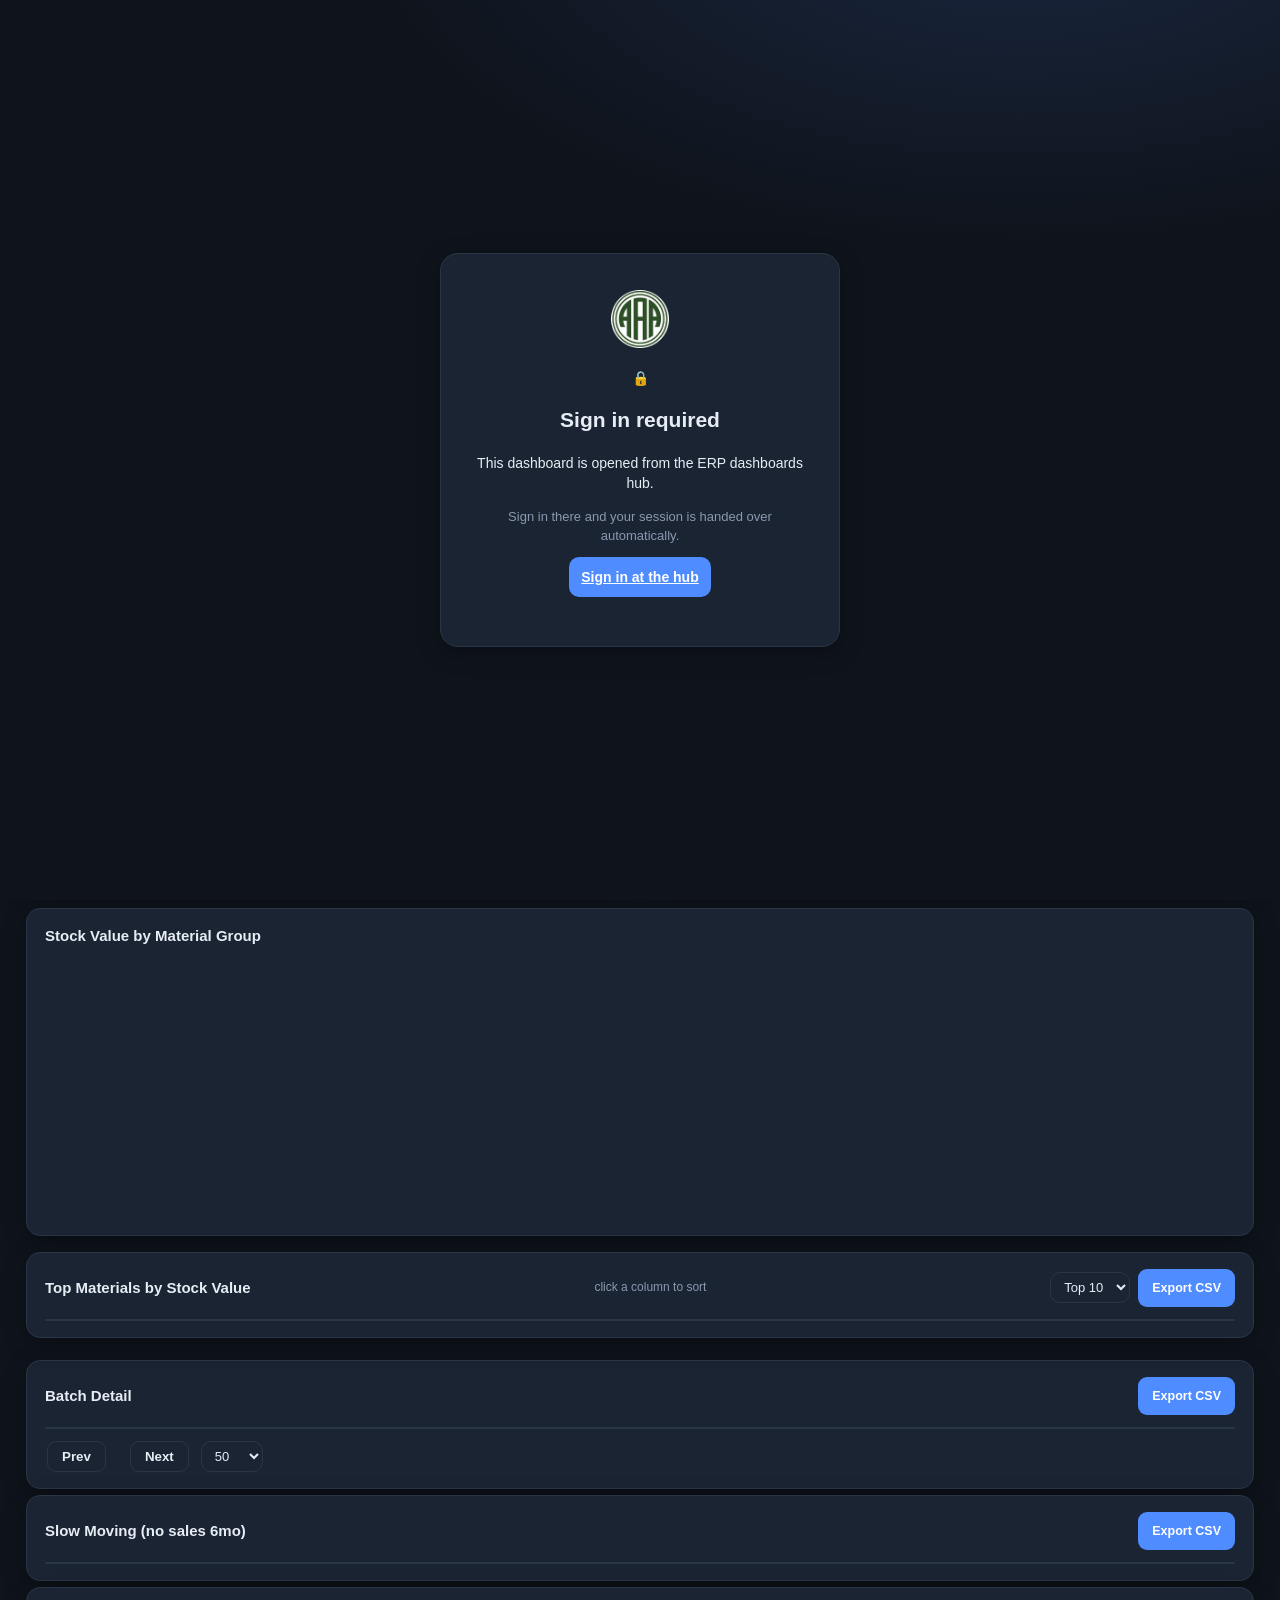
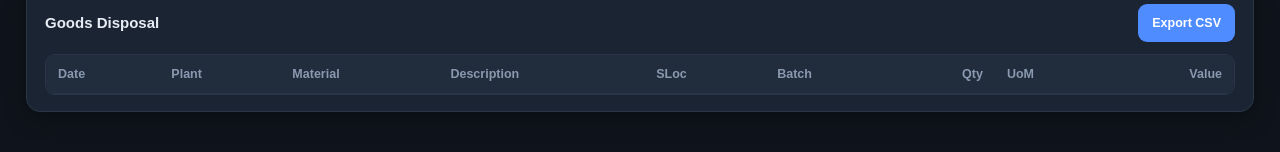
==== aging-aaa/index.html @ af81bba1 "Add Material Aging No-Vendor variant (aging-aaa) to hub; remove Top 15 Plants, move Material Group t" ====
<!DOCTYPE html>
<html lang="en">
<head>
  <meta charset="UTF-8" />
  <meta name="viewport" content="width=device-width, initial-scale=1.0" />
  <title>Material Aging Dashboard</title>
  <link rel="icon" type="image/x-icon" href="../aging/assets/favicon.ico" />
  <style>
:root{
  --bg:#0f141c;
  --bg-2:#161d29;
  --panel:#1b2433;
  --panel-2:#212c3d;
  --line:#2a3647;
  --text:#e7edf5;
  --muted:#8a99af;
  --accent:#4f8cff;
  --accent-2:#22c1a4;
  --warn:#f5a623;
  --danger:#ff5d6c;
  --good:#33c08a;
  --glow:#1a2740;
  --shadow:0 6px 22px rgba(0,0,0,.35);
  --radius:14px;
  font-synthesis:none;
}
:root[data-theme="light"]{
  --bg:#f4f6fb;
  --bg-2:#e9edf5;
  --panel:#ffffff;
  --panel-2:#eef2f8;
  --line:#d5dde9;
  --text:#1b2432;
  --muted:#5a6b83;
  --accent:#2f6fe4;
  --accent-2:#0e9f86;
  --warn:#d88a10;
  --danger:#e5484d;
  --good:#1d9d63;
  --glow:#cfe0f5;
  --shadow:0 6px 22px rgba(30,50,90,.12);
}
*{box-sizing:border-box}
html,body{margin:0;padding:0}
body{
  background:radial-gradient(1200px 600px at 80% -10%,var(--glow) 0,var(--bg) 55%) fixed,var(--bg);
  color:var(--text);
  font-family:"Segoe UI",Roboto,Helvetica,Arial,system-ui,sans-serif;
  font-size:14px;line-height:1.45;
  padding:0 0 40px;
}
a{color:var(--accent)}
code{background:var(--panel-2);padding:1px 6px;border-radius:6px;font-size:12px;color:#bcd}

/* Top bar */
.topbar{display:flex;align-items:center;justify-content:space-between;gap:16px;
  padding:18px 26px;border-bottom:1px solid var(--line);
  background:linear-gradient(180deg,color-mix(in srgb,var(--panel) 65%,transparent),color-mix(in srgb,var(--bg) 20%,transparent))}
.brand{display:flex;align-items:center;gap:14px}
.brand-mark{width:46px;height:46px;border-radius:12px;object-fit:contain;display:block;background:transparent}
.brand-text h1{margin:0;font-size:20px;font-weight:700;letter-spacing:.2px}
.brand-text p{margin:2px 0 0;color:var(--muted);font-size:12.5px}
.brand-text p#meta-time{margin:1px 0 0;font-size:11.5px;font-variant-numeric:tabular-nums}
.meta{display:flex;gap:8px;flex-wrap:wrap;justify-content:flex-end}
.pill{background:var(--panel);border:1px solid var(--line);color:var(--muted);
  padding:5px 10px;border-radius:999px;font-size:11.5px;white-space:nowrap}
/* Account-menu theme row (same treatment as the hub). The row is an ACTION, so
   the icon and the label both name the theme you would switch TO. */
.user-dropdown-item.theme-item{display:flex;align-items:center;gap:10px}
.theme-item-label{font-size:13px}
#theme-toggle .icon-stack{position:relative;display:grid;width:18px;height:18px;flex:0 0 18px}
#theme-toggle .icon-stack .icon{position:absolute;inset:0;width:18px;height:18px;
  transition-property:opacity,scale,filter;transition-duration:.3s;transition-timing-function:ease-out}
:root:not([data-theme="light"]) #theme-toggle .icon-sun{opacity:1;scale:1;filter:blur(0)}
:root:not([data-theme="light"]) #theme-toggle .icon-moon{opacity:0;scale:.25;filter:blur(4px)}
:root[data-theme="light"] #theme-toggle .icon-sun{opacity:0;scale:.25;filter:blur(4px)}
:root[data-theme="light"] #theme-toggle .icon-moon{opacity:1;scale:1;filter:blur(0)}
/* One currentColor SVG set, one stroke weight (2px on a 24 grid). */
.icon{width:1.15em;height:1.15em;flex:0 0 auto;display:block;
  fill:none;stroke:currentColor;stroke-width:2;stroke-linecap:round;stroke-linejoin:round}
.hub-btn{text-decoration:none;display:inline-flex;align-items:center;gap:6px;
  min-height:40px;padding:5px 12px;cursor:pointer;
  transition-property:color,border-color;transition-duration:.15s;transition-timing-function:ease-out}
.hub-btn:hover{border-color:var(--accent);color:var(--text)}

/* Filters */
.filters{display:flex;flex-wrap:wrap;gap:14px;align-items:flex-end;
  padding:18px 26px;background:var(--bg-2);border-bottom:1px solid var(--line);position:sticky;top:0;z-index:20}
.filter-group{display:flex;flex-direction:column;gap:6px;min-width:150px}
.filter-group.grow{flex:1;min-width:220px}
.filter-group label{font-size:11.5px;text-transform:uppercase;letter-spacing:.6px;color:var(--muted)}
.select,.text{background:var(--panel);border:1px solid var(--line);color:var(--text);
  border-radius:10px;padding:9px 11px;font-size:13px;outline:none;min-width:140px;width:100%}
.text::placeholder{color:#5d6b80}
.select:focus,.text:focus{border-color:var(--accent);box-shadow:0 0 0 3px rgba(79,140,255,.15)}
.btn-reset{background:var(--panel);border:1px solid var(--line);color:var(--text);
  padding:9px 16px;border-radius:10px;cursor:pointer;font-weight:600;height:38px;transition:.15s}
.btn-reset:hover{border-color:var(--danger);color:var(--danger)}

/* Multi-select (region/plant) */
.ms{position:relative}
.ms-toggle{background:var(--panel);border:1px solid var(--line);border-radius:10px;
  padding:9px 11px;font-size:13px;cursor:pointer;display:flex;justify-content:space-between;align-items:center;gap:8px;min-width:140px}
.ms-toggle .cnt{color:var(--accent);font-weight:600}
.ms-toggle .chev{color:var(--muted);transition:.2s}
.ms.open .ms-toggle .chev{transform:rotate(180deg)}
.ms-menu{position:absolute;top:calc(100% + 6px);left:0;right:0;min-width:200px;max-height:300px;overflow:auto;
  background:var(--panel);border:1px solid var(--line);border-radius:12px;box-shadow:var(--shadow);
  padding:8px;display:none;z-index:40}
.ms.open .ms-menu{display:block}
.ms-search{width:100%;background:var(--panel-2);border:1px solid var(--line);color:var(--text);
  border-radius:8px;padding:7px 9px;margin-bottom:6px;font-size:12.5px;outline:none}
.ms-opt{display:flex;align-items:center;gap:9px;padding:7px 8px;border-radius:8px;cursor:pointer;font-size:13px}
.ms-opt:hover{background:var(--panel-2)}
.ms-opt input{accent-color:var(--accent);width:15px;height:15px}
.ms-actions{display:flex;gap:6px;padding-top:6px;border-top:1px solid var(--line);margin-top:4px}
.ms-actions button{flex:1;background:var(--panel-2);border:1px solid var(--line);color:var(--muted);
  border-radius:8px;padding:6px;cursor:pointer;font-size:12px}
.ms-actions button:hover{color:var(--text);border-color:var(--accent)}

/* KPIs */
.kpis{display:grid;grid-template-columns:repeat(5,1fr);gap:14px;padding:20px 26px 4px}
.kpi{background:linear-gradient(180deg,var(--panel),var(--panel-2));border:1px solid var(--line);
  border-radius:var(--radius);padding:16px 16px 14px;position:relative;overflow:hidden}
.kpi::before{content:"";position:absolute;left:0;top:0;bottom:0;width:4px;background:var(--accent)}
.kpi.k-expired::before{background:var(--danger)}
.kpi.k-near::before{background:var(--warn)}
.kpi.k-damaged::before{background:var(--accent)}
.kpi.k-active::before{background:var(--good)}
.kpi .label{color:var(--muted);font-size:11.5px;text-transform:uppercase;letter-spacing:.5px}
.kpi .value{font-size:23px;font-weight:750;margin-top:6px;line-height:1.1}
.kpi .sub{color:var(--muted);font-size:12px;margin-top:4px}
.kpi .sub b{color:var(--text);font-weight:600}

/* Grid & cards */
.grid{display:grid;grid-template-columns:repeat(3,1fr);gap:16px;padding:16px 26px}
.card{background:var(--panel);border:1px solid var(--line);border-radius:var(--radius);
  padding:16px 18px;box-shadow:var(--shadow);min-width:0}
.card.span-2{grid-column:span 2}
.card.span-3{grid-column:span 3}
.card-head{display:flex;align-items:center;justify-content:space-between;gap:10px;margin-bottom:12px}
.card-head h2{margin:0;font-size:15px;font-weight:700}
.head-right{display:flex;align-items:center;gap:8px}
.hint{color:var(--muted);font-size:12px}
.chart-wrap{position:relative;height:260px}
.chart-wrap.tall{height:300px}

/* Table */
.table-card{margin:6px 26px 0}
.table-actions{display:flex;align-items:center;gap:12px}
.btn-export{background:var(--accent);border:none;color:#fff;font-weight:600;padding:0 14px;height:38px;border-radius:9px;cursor:pointer;font-size:12.5px;display:inline-flex;align-items:center}
.btn-export:hover{filter:brightness(1.08)}
.table-scroll{overflow:auto;max-height:520px;border:1px solid var(--line);border-radius:10px}
table{border-collapse:collapse;width:100%;font-size:12.5px}
thead th{position:sticky;top:0;background:var(--panel-2);color:var(--muted);text-align:left;
  padding:10px 12px;font-weight:600;white-space:nowrap;border-bottom:1px solid var(--line);cursor:pointer}
thead th:hover{color:var(--text)}
tbody td{padding:9px 12px;border-bottom:1px solid rgba(42,54,71,.5);white-space:nowrap}
tbody tr:hover{background:rgba(79,140,255,.06)}
td.num,th.num{text-align:right;font-variant-numeric:tabular-nums}
.bucket-tag{display:inline-block;padding:2px 9px;border-radius:999px;font-size:11px;font-weight:600}
.b-Expired{background:rgba(255,93,108,.16);color:#ff8a96}
.b-0-30{background:rgba(245,166,35,.16);color:#ffc266}
.b-31-60{background:rgba(245,166,35,.12);color:#ffb347}
.b-61-90{background:rgba(79,140,255,.16);color:#8fb6ff}
.b-91-120{background:rgba(34,193,164,.16);color:#5fe0c5}
.b-gt120{background:rgba(120,140,170,.18);color:#c2cfe0}
.pager{display:flex;align-items:center;gap:12px;padding:12px 2px 0;flex-wrap:wrap}
.btn-page{background:var(--panel);border:1px solid var(--line);color:var(--text);padding:7px 14px;border-radius:9px;cursor:pointer;font-weight:600}
.btn-page:disabled{opacity:.4;cursor:not-allowed}
.select.small{width:auto;min-width:auto;padding:6px 9px}
#page-info{color:var(--muted);font-size:12.5px}

.foot{padding:18px 26px 0;color:var(--muted);font-size:12px}

/* External tooltip (region chart) */
.region-tip{position:absolute;pointer-events:none;z-index:50;background:var(--panel-2);
  border:1px solid var(--line);border-radius:10px;padding:10px 12px;box-shadow:var(--shadow);
  font-size:12.5px;color:var(--text);min-width:210px;transition:opacity .08s;opacity:0}
.region-tip .rt-title{font-weight:700;font-size:13px;margin-bottom:6px}
.region-tip .rt-line{display:flex;align-items:center;gap:8px;padding:2px 0;color:var(--muted)}
.region-tip .rt-line b{color:var(--text);margin-left:auto;font-variant-numeric:tabular-nums;padding-left:14px}
.region-tip .rt-total{border-bottom:1px solid var(--line);padding-bottom:6px;margin-bottom:5px;color:var(--text)}
.region-tip .rt-sw{width:10px;height:10px;border-radius:3px;display:inline-block;flex:none}
.region-tip .rt-lbl{white-space:nowrap}
.loading{position:fixed;inset:0;background:color-mix(in srgb,var(--bg) 85%,transparent);display:grid;place-items:center;z-index:99;color:var(--muted);font-size:15px;letter-spacing:.3px}
.loading .spin{width:38px;height:38px;border:4px solid var(--line);border-top-color:var(--accent);border-radius:50%;animation:sp 1s linear infinite;margin:0 auto 14px}
@keyframes sp{to{transform:rotate(360deg)}}

/* Login gate screen */
.auth-screen{position:fixed;inset:0;z-index:200;display:grid;place-items:center;
  background:radial-gradient(1200px 600px at 80% -10%,var(--glow) 0,var(--bg) 55%) fixed,var(--bg)}
.auth-screen.hidden{display:none}
.auth-card{width:min(400px,92vw);background:var(--panel);border:1px solid var(--line);border-radius:18px;
  box-shadow:var(--shadow);padding:36px 34px 30px;text-align:center}
.auth-logo{width:58px;height:58px;border-radius:14px;object-fit:contain;margin-bottom:14px}
.auth-card h1{margin:0 0 4px;font-size:20px;font-weight:700}
.auth-sub{color:var(--muted);font-size:13px;margin:0 0 22px}
.auth-label{display:block;text-align:left;font-size:11.5px;text-transform:uppercase;letter-spacing:.6px;color:var(--muted);margin:14px 0 6px}
.auth-input{width:100%;background:var(--bg-2);border:1px solid var(--line);color:var(--text);
  border-radius:10px;padding:11px 13px;font-size:14px;outline:none;transition:.15s}
.auth-input:focus{border-color:var(--accent);box-shadow:0 0 0 3px rgba(79,140,255,.15)}
.auth-error{min-height:18px;color:var(--danger);font-size:12.5px;margin-top:10px;text-align:left}
.auth-btn{width:100%;background:var(--accent);border:none;color:#fff;font-weight:650;font-size:14px;
  padding:12px;border-radius:10px;cursor:pointer;margin-top:6px;transition:.15s}
.auth-btn:hover{filter:brightness(1.08)}
.auth-btn:disabled{opacity:.55;cursor:not-allowed}
.auth-btn-ghost{background:transparent;border:1px solid var(--line);color:var(--muted);margin-top:14px}
.auth-btn-ghost:hover{color:var(--text);border-color:var(--accent);filter:none}
.auth-denied{padding:8px 0 2px}
.auth-denied .auth-denied-icon{font-size:34px;margin-bottom:10px}
.auth-denied h2{margin:0 0 8px;font-size:19px;font-weight:700}
.auth-denied p{color:var(--muted);font-size:13.5px;margin:0 0 8px;line-height:1.5}
.auth-denied p b{color:var(--text)}
.hidden{display:none!important}

/* User menu dropdown */
.user-menu{position:relative}
.user-btn{cursor:pointer;font-size:15px;line-height:1;padding:5px 10px;min-width:40px;min-height:40px;display:inline-grid;place-items:center}
.user-btn:hover{border-color:var(--accent)}
.user-dropdown{position:absolute;top:calc(100% + 8px);right:0;min-width:240px;background:var(--panel);
  border:1px solid var(--line);border-radius:12px;box-shadow:var(--shadow);padding:6px;z-index:60}
.user-dropdown-head{display:flex;align-items:center;gap:10px;padding:8px 10px 10px;border-bottom:1px solid var(--line);margin-bottom:6px}
.user-dropdown-avatar{width:34px;height:34px;border-radius:50%;background:var(--panel-2);border:1px solid var(--line);
  display:grid;place-items:center;font-size:16px;flex:none}
.user-dropdown-name{font-size:13.5px;font-weight:650;color:var(--text);white-space:nowrap;overflow:hidden;text-overflow:ellipsis;max-width:170px}
.user-dropdown-email{font-size:11.5px;color:var(--muted);white-space:nowrap;overflow:hidden;text-overflow:ellipsis;max-width:170px}
.user-dropdown-item{display:block;width:100%;text-align:left;background:none;border:none;color:var(--text);
  padding:9px 12px;border-radius:8px;font-size:13px;cursor:pointer;transition:.12s}
.user-dropdown-item:hover{background:var(--panel-2)}
.user-dropdown-item.danger{color:var(--danger)}
.user-dropdown-item.danger:hover{background:rgba(255,93,108,.1)}

/* Change password modal */
.modal{position:fixed;inset:0;z-index:300;display:grid;place-items:center;background:rgba(6,10,16,.6);backdrop-filter:blur(3px)}
.modal-card{width:min(380px,92vw);background:var(--panel);border:1px solid var(--line);border-radius:18px;
  box-shadow:var(--shadow);padding:28px 26px 22px}
.modal-card h2{margin:0 0 6px;font-size:18px;font-weight:700}
.modal-actions{display:flex;gap:10px;margin-top:8px}
.modal-actions .auth-btn{flex:1;margin-top:0}
.modal-actions .auth-btn-ghost{color:var(--muted)}

/* Responsive */
@media (max-width:1280px){
  .kpis{grid-template-columns:repeat(3,1fr)}
  .grid{grid-template-columns:repeat(2,1fr)}
  .card.span-2{grid-column:span 2}
  .card.span-3{grid-column:span 2}
    #mgrp-card{grid-column:span 2}
  }
@media (max-width:820px){
  .kpis{grid-template-columns:repeat(2,1fr)}
  .grid{grid-template-columns:1fr}
  .card.span-2,.card.span-3{grid-column:span 1}
  .filters{gap:10px}
  .filter-group{min-width:46%}
  .topbar{flex-direction:column;align-items:flex-start;gap:10px}
  .meta{justify-content:flex-start}
}

  </style>
</head>
<body>
  <!-- Access gate. No password field: sign-in happens at the hub. -->
  <div id="auth-screen" class="auth-screen">
    <div class="auth-card">
      <img class="auth-logo" src="../aging/assets/logo.png" alt="" />
      <div id="auth-checking">
        <h1>Checking access</h1>
        <p class="auth-sub">One moment&#8230;</p>
      </div>
      <div id="auth-nosession" class="hidden">
        <div class="auth-denied-icon">&#128274;</div>
        <h2>Sign in required</h2>
        <p>This dashboard is opened from the ERP dashboards hub.</p>
        <p class="auth-sub">Sign in there and your session is handed over automatically.</p>
        <a class="auth-btn auth-gohub" href="#">Sign in at the hub</a>
      </div>
      <div id="auth-denied" class="auth-denied hidden">
        <div class="auth-denied-icon">&#9940;</div>
        <h2>No access to this dashboard</h2>
        <p>Your account <b id="auth-denied-email"></b> is not assigned to this dashboard.</p>
        <p class="auth-sub">Ask your administrator, or sign in with a different account.</p>
        <a class="auth-btn auth-gohub" href="#">Back to the hub</a>
        <button id="auth-denied-back" class="auth-btn auth-btn-ghost" type="button">Sign out</button>
      </div>
      <div id="auth-error" class="auth-error"></div>
    </div>
  </div>

  <header class="topbar">
    <div class="brand">
      <img class="brand-mark" src="../aging/assets/logo.png" alt="Logo" />
      <div class="brand-text">
        <h1>Material Aging Dashboard</h1>
        <p id="meta-time">Data refreshed: …</p>
      </div>
    </div>
    <div class="meta">
      <a id="hub-link" class="pill hub-btn" href="#">Hub</a>
      <div class="user-menu" id="user-menu">
        <button id="user-btn" class="user-btn pill" title="Account">👤</button>
        <div class="user-dropdown hidden">
          <div class="user-dropdown-head">
            <span class="user-dropdown-avatar">👤</span>
            <div>
              <div class="user-dropdown-name" id="user-name">…</div>
              <div class="user-dropdown-email" id="user-email">…</div>
            </div>
          </div>
          <button type="button" id="theme-toggle" class="user-dropdown-item theme-item"></button>
          <button type="button" id="change-password" class="user-dropdown-item">Change password</button>
          <button type="button" id="logout" class="user-dropdown-item danger">Sign out</button>
        </div>
      </div>
    </div>
  </header>

  <!-- Change password modal -->
  <div id="pw-modal" class="modal hidden">
    <div class="modal-card">
      <h2>Change password</h2>
      <form id="pw-form" novalidate>
        <label class="auth-label" for="pw-current">Current password</label>
        <input id="pw-current" class="auth-input" type="password" autocomplete="current-password" required />
        <label class="auth-label" for="pw-new">New password</label>
        <input id="pw-new" class="auth-input" type="password" autocomplete="new-password" required />
        <label class="auth-label" for="pw-confirm">Confirm new password</label>
        <input id="pw-confirm" class="auth-input" type="password" autocomplete="new-password" required />
        <div id="pw-msg" class="auth-error"></div>
        <div class="modal-actions">
          <button type="button" id="pw-cancel" class="auth-btn auth-btn-ghost">Cancel</button>
          <button type="submit" id="pw-submit" class="auth-btn">Update password</button>
        </div>
      </form>
    </div>
  </div>

  <!-- Vendor filter REMOVED; slicer now: VKORG -> Plant -> ExtMatGrp -> MatGrp -> Bucket -> Search -->
  <section class="filters">
    <div class="filter-group">
      <label>Sales Org (VKORG)</label>
      <select id="f-vkorg" class="select"></select>
    </div>
    <div class="filter-group">
      <label>Plant</label>
      <div class="ms" data-key="werks" data-label="Plant" data-search="true"></div>
    </div>
    <div class="filter-group">
      <label>Ext Material Group</label>
      <select id="f-extwg" class="select"></select>
    </div>
    <div class="filter-group">
      <label>Material Group</label>
      <select id="f-matkl" class="select"></select>
    </div>
    <div class="filter-group">
      <label>Aging Bucket</label>
      <select id="f-bucket" class="select"></select>
    </div>
    <div class="filter-group grow">
      <label>Search (Material / Desc / Batch)</label>
      <input id="f-search" class="text" type="text" placeholder="e.g. 10000002, GELATINE, 2027.08…" />
    </div>
    <button id="reset" class="btn-reset">Reset</button>
  </section>

  <!-- KPI cards -->
  <section class="kpis" id="kpis"></section>

  <!-- Charts grid (Vendor Insight card REMOVED) -->
  <section class="grid">
    <div class="card span-2">
      <div class="card-head"><h2>Aging Exposure by Bucket</h2><span class="hint">Stock qty vs. valuation</span></div>
      <div class="chart-wrap"><canvas id="chart-bucket"></canvas></div>
    </div>
    <div class="card">
      <div class="card-head"><h2>Bucket Breakdown</h2><span class="hint">qty and value by aging bucket</span></div>
      <div class="table-scroll"><table id="bucket-table"><thead></thead><tbody></tbody></table></div>
    </div>
    <div class="card">
      <div class="card-head"><h2>Stock Value by Region</h2></div>
      <div class="chart-wrap"><canvas id="chart-region"></canvas></div>
    </div>
    <div class="card span-2" id="mgrp-card">
          <div class="card-head"><h2>Stock Value by Material Group</h2></div>
          <div class="chart-wrap"><canvas id="chart-mgrp"></canvas></div>
        </div>
    <div class="card span-3">
      <div class="card-head"><h2>Top Materials by Stock Value</h2>
        <span class="hint">click a column to sort</span>
        <div class="head-right">
          <select id="f-topn" class="select small" title="Number of rows">
            <option value="10">Top 10</option>
            <option value="20">Top 20</option>
            <option value="30">Top 30</option>
            <option value="40">Top 40</option>
            <option value="50">Top 50</option>
          </select>
          <button id="export-top-csv" class="btn-export">Export CSV</button>
        </div>
      </div>
      <div class="table-scroll"><table id="topmat-table"><thead></thead><tbody></tbody></table></div>
    </div>
  </section>

  <!-- Detail table (Vendor column REMOVED from batch detail) -->
  <section class="card table-card">
    <div class="card-head">
      <h2>Batch Detail</h2>
      <div class="table-actions">
        <span id="table-count" class="hint"></span>
        <button id="export-csv" class="btn-export">Export CSV</button>
      </div>
    </div>
    <div class="table-scroll">
      <table id="detail-table">
        <thead></thead>
        <tbody></tbody>
      </table>
    </div>
    <div class="pager">
      <button id="prev" class="btn-page">Prev</button>
      <span id="page-info"></span>
      <button id="next" class="btn-page">Next</button>
      <select id="page-size" class="select small">
        <option>25</option><option selected>50</option><option>100</option><option>250</option>
      </select>
    </div>
  </section>

  <!-- Dead stock section -->
  <section class="card table-card" id="dead-section">
    <div class="card-head">
      <h2>Slow Moving (no sales 6mo)</h2>
      <div class="table-actions">
        <span id="dead-count" class="hint"></span>
        <button id="export-dead-csv" class="btn-export">Export CSV</button>
      </div>
    </div>
    <div class="table-scroll">
      <table id="dead-table">
        <thead></thead>
        <tbody></tbody>
      </table>
    </div>
  </section>

  <!-- Goods disposal (fact_gdrn) section -->
  <section class="card table-card">
    <div class="card-head">
      <h2>Goods Disposal</h2>
      <div class="table-actions">
        <span id="gdrn-count" class="hint"></span>
        <button id="export-gdrn-csv" class="btn-export">Export CSV</button>
      </div>
    </div>
    <div class="table-scroll">
      <table id="gdrn-table">
        <thead><tr>
          <th>Date</th><th>Plant</th><th>Material</th><th>Description</th><th>SLoc</th><th>Batch</th><th class="num">Qty</th><th>UoM</th><th class="num">Value</th>
        </tr></thead>
        <tbody></tbody>
      </table>
    </div>
  </section>

  <!-- Shared assets loaded from the sibling aging/ folder -->
  <script src="../aging/assets/supabase-js.min.js?v=20260912c"></script>
  <script src="../aging/auth-config.js?v=20260913b"></script>
  <script>/* Access gate — no login form. Sign-in happens at the hub only.

   Because localStorage is per-origin, a session created on another host is
   invisible here. The hub therefore navigates in with the tokens in the URL
   fragment; this file adopts them, strips the fragment, and then re-checks THIS
   dashboard's allowlist entry. A user can paste any valid token they like — if
   app_metadata.dashboards does not contain material-aging, they are refused.

   There is deliberately NO file:// bypass: a dashboard opened directly (even as
   a local file) must still prove access. Unauthenticated users see a message
   and are sent to the hub. */
'use strict';

// Which dashboard this copy is. Must match the entry in app_metadata.dashboards.
const DASHBOARD_ID = 'material-aging-aaa';

// How long to wait before declaring the access check hung.
const GATE_TIMEOUT_MS = 12000;

let SB = null;

document.addEventListener('DOMContentLoaded', () => {
  const screen = document.getElementById('auth-screen');
  const checking = document.getElementById('auth-checking');
  const noSession = document.getElementById('auth-nosession');
  const deniedEl = document.getElementById('auth-denied');
  const deniedEmail = document.getElementById('auth-denied-email');
  const deniedBack = document.getElementById('auth-denied-back');
  const errEl = document.getElementById('auth-error');

  let settled = false;
  let watchdog = null;

  function addRetry() {
    const card = document.querySelector('.auth-card');
    if (!card || card.querySelector('.auth-retry')) return;
    const b = document.createElement('button');
    b.type = 'button';
    b.className = 'auth-btn auth-btn-ghost auth-retry';
    b.textContent = 'Retry';
    b.onclick = () => location.reload();
    card.appendChild(b);
  }

  function settle() {
    settled = true;
    if (watchdog) clearTimeout(watchdog);
    // Once there is an outcome the "checking" block is dead weight; leaving it
    // un-hidden is how a stale spinner reappears if the screen is ever re-shown.
    if (checking) checking.classList.add('hidden');
  }

  function showState(state, message) {
    settle();
    screen.classList.remove('hidden');
    if (checking) checking.classList.toggle('hidden', state !== 'checking');
    if (noSession) noSession.classList.toggle('hidden', state !== 'nosession');
    if (deniedEl) deniedEl.classList.toggle('hidden', state !== 'denied');
    if (errEl) errEl.textContent = message || '';
  }

  /* Terminal failure: tell the user what broke and offer a retry. */
  function showFailure(message) {
    settle();
    screen.classList.remove('hidden');
    if (checking) checking.classList.add('hidden');
    if (noSession) noSession.classList.add('hidden');
    if (deniedEl) deniedEl.classList.add('hidden');
    if (errEl) errEl.textContent = message;
    addRetry();
  }

  function hubHref() {
    return (typeof resolveHubUrl === 'function') ? resolveHubUrl() : '/';
  }
  document.querySelectorAll('.auth-gohub').forEach(a => { a.href = hubHref(); });

  // "Back to hub" is a dedicated topbar button. Set its href BEFORE start()
  // strips the hand-off fragment, or the hub= param the hub sent is lost and the
  // link falls back to a relative path (wrong port in the four-port harness).
  const hubLink = document.getElementById('hub-link');
  if (hubLink) hubLink.href = hubHref();

  // ---- dependencies, checked WITHOUT returning silently -------------------
  const missing = [];
  if (!window.supabase) missing.push('supabase-js (assets/supabase-js.min.js)');
  // SUPABASE_URL / SUPABASE_ANON_KEY are top-level consts in auth-config.js —
  // global lexical bindings, visible here but NOT attached to window.
  if (typeof SUPABASE_URL === 'undefined' || typeof SUPABASE_ANON_KEY === 'undefined') {
    missing.push('auth-config.js');
  }
  if (missing.length) {
    console.error('access gate cannot start — missing:', missing.join(', '));
    showFailure('Could not load ' + missing.join(' and ') +
                '. Reload the page; if this persists the file is missing from the site folder.');
    return;
  }

  // detectSessionInUrl off: the hand-off is parsed explicitly below so the
  // behaviour does not depend on library version defaults.
  SB = window.supabase.createClient(SUPABASE_URL, SUPABASE_ANON_KEY, {
    auth: { detectSessionInUrl: false },
  });

  function hasAccess(user) {
    const dashboards = (user && user.app_metadata && user.app_metadata.dashboards) || [];
    return Array.isArray(dashboards) && dashboards.includes(DASHBOARD_ID);
  }

  function enter(user) {
    fillUserInfo(user);
    settle();
    screen.classList.add('hidden');
    // Only now is the dashboard allowed to load data and render.
    document.dispatchEvent(new CustomEvent('auth:ready', { detail: { user } }));
  }

  /* Adopt the session the hub handed over in the fragment. */
  async function adoptHandoff() {
    const raw = location.hash.startsWith('#') ? location.hash.slice(1) : '';
    if (!raw) return null;
    const h = new URLSearchParams(raw);
    const access = h.get('access_token');
    const refresh = h.get('refresh_token');
    if (!access || !refresh) return null;
    // Strip the fragment BEFORE awaiting: the tokens leave the address bar and
    // the history entry even if setSession rejects them.
    history.replaceState(null, '', location.pathname + location.search);
    const { error } = await SB.auth.setSession({ access_token: access, refresh_token: refresh });
    return error ? { error } : { adopted: true };
  }

  /* Show the gate message, then send the user to the hub. The delay lets the
     message be read; the redirect is not instant so a hub outage or a loop
     cannot silently bounce the user. */
  function redirectToHub(delayMs) {
    const href = hubHref();
    setTimeout(() => { location.href = href; }, delayMs);
  }

  async function start() {
    try {
      const res = await adoptHandoff();
      if (res && res.error) {
        return showState('nosession', 'That sign-in hand-off is no longer valid. Sign in at the hub again.');
      }
      const { data: { session } } = await SB.auth.getSession();
      if (!session) {
        // Not authenticated: show the message, then go to the hub.
        showState('nosession');
        return redirectToHub(2500);
      }
      if (!hasAccess(session.user)) {
        if (deniedEmail) deniedEmail.textContent = session.user.email || '';
        showState('denied');
        return redirectToHub(4000);
      }
      enter(session.user);
    } catch (e) {
      console.error('access check failed:', e);
      showFailure('Access check failed: ' + (e && e.message ? e.message : String(e)));
    }
  }

  // Watchdog: any unresolved await (dead host, stalled request, blocked fetch)
  // becomes a visible, actionable message instead of a permanent spinner.
  watchdog = setTimeout(() => {
    if (settled) return;
    showFailure('The access check did not finish. Check your connection, then sign in at the hub and try again.');
  }, GATE_TIMEOUT_MS);

  if (deniedBack) {
    deniedBack.onclick = async () => { await SB.auth.signOut(); location.href = hubHref(); };
  }

  start();

  /* ---------- user menu dropdown ---------- */
  const userMenu = document.getElementById('user-menu');
  const userBtn = document.getElementById('user-btn');
  const userDropdown = document.querySelector('.user-dropdown');
  const userNameEl = document.getElementById('user-name');
  const userEmailEl = document.getElementById('user-email');

  function fillUserInfo(user) {
    if (userNameEl) {
      const fullName = (user && (user.user_metadata && user.user_metadata.full_name)) || '';
      userNameEl.textContent = fullName || (user && user.email ? user.email.split('@')[0] : 'Account');
    }
    if (userEmailEl) userEmailEl.textContent = user && user.email ? user.email : '';
  }

  if (userBtn && userDropdown) {
    userBtn.onclick = e => {
      e.stopPropagation();
      userDropdown.classList.toggle('hidden');
    };
    document.addEventListener('click', e => {
      if (userMenu && !userMenu.contains(e.target)) userDropdown.classList.add('hidden');
    });
    document.addEventListener('keydown', e => {
      if (e.key === 'Escape') userDropdown.classList.add('hidden');
    });
  }

  // Sign out: clear the session and return to the hub. (This handler was dropped
  // in an earlier revision, which is why the button appeared to do nothing.)
  const lo = document.getElementById('logout');
  if (lo) {
    lo.onclick = async () => {
      try { await SB.auth.signOut(); } catch (e) { console.error('sign out failed:', e); }
      location.href = hubHref();
    };
  }

  /* ---------- change password (unchanged) ---------- */
  const pwModal = document.getElementById('pw-modal');
  const pwForm = document.getElementById('pw-form');
  const pwCurrent = document.getElementById('pw-current');
  const pwNew = document.getElementById('pw-new');
  const pwConfirm = document.getElementById('pw-confirm');
  const pwMsg = document.getElementById('pw-msg');
  const pwSubmit = document.getElementById('pw-submit');
  const pwCancel = document.getElementById('pw-cancel');
  const changeBtn = document.getElementById('change-password');

  function openPwModal() {
    pwMsg.textContent = '';
    pwCurrent.value = pwNew.value = pwConfirm.value = '';
    pwModal.classList.remove('hidden');
    pwCurrent.focus();
  }
  function closePwModal() { pwModal.classList.add('hidden'); }

  if (changeBtn && pwForm) {
    changeBtn.onclick = openPwModal;
    pwCancel.onclick = closePwModal;
    pwModal.addEventListener('click', e => { if (e.target === pwModal) closePwModal(); });

    pwForm.addEventListener('submit', async e => {
      e.preventDefault();
      pwMsg.textContent = '';
      const current = pwCurrent.value || '';
      const next = pwNew.value || '';
      const confirm = pwConfirm.value || '';

      if (next.length < 8) { pwMsg.textContent = 'New password must be at least 8 characters.'; return; }
      if (next !== confirm) { pwMsg.textContent = 'New passwords do not match.'; return; }

      pwSubmit.disabled = true;
      pwSubmit.textContent = 'Updating…';

      const { data: { user: u } } = await SB.auth.getUser();
      const email = u && u.email ? u.email : '';
      const { error: signInErr } = await SB.auth.signInWithPassword({ email, password: current });
      if (signInErr) {
        pwMsg.textContent = 'Current password is incorrect.';
        pwSubmit.disabled = false;
        pwSubmit.textContent = 'Update password';
        return;
      }

      const { error: updateErr } = await SB.auth.updateUser({ password: next });
      pwSubmit.disabled = false;
      pwSubmit.textContent = 'Update password';
      if (updateErr) {
        pwMsg.textContent = updateErr.message;
        return;
      }

      pwMsg.style.color = 'var(--good)';
      pwMsg.textContent = 'Password updated.';
      setTimeout(closePwModal, 1200);
    });
  }
});

</script>
  <script src="../aging/assets/chart.umd.min.js"></script>
  <script src="../aging/data/data.js?v=20260920d"></script>
  <script>/* Material Aging Dashboard — client-side analytics over material_aging.json */
'use strict';

const BUCKETS = ["Expired","0-30","31-60","61-90","91-120"];
const BUCKET_CLASS = {"Expired":"b-Expired","0-30":"b-0-30","31-60":"b-31-60","61-90":"b-61-90","91-120":"b-91-120",">120 Days":"b-gt120"};
const BUCKET_COLOR = {"Expired":"#ff5d6c","0-30":"#f5a623","31-60":"#ffc266","61-90":"#4f8cff","91-120":"#22c1a4",">120 Days":"#6f8298"};
const REGION_PALETTE = ["#4f8cff","#22c1a4","#f5a623","#ff5d6c","#a78bfa","#33c08a","#ffb347","#7b5cff"];
const FONT = "'Segoe UI', Roboto, Arial, sans-serif";

let DATA = [];
let META = {};
const state = {
  werks: new Set(), vkorg: "", extwg: "", matkl: "", bucket: "", search: "",
  sortKey: "value", sortDir: -1, page: 1, pageSize: 50
};
const charts = {};

/* ---------- helpers ---------- */
const fmtInt = n => (n==null?0:n).toLocaleString('en-US',{maximumFractionDigits:0});
const fmtNum = (n,d=2) => (n==null?0:n).toLocaleString('en-US',{minimumFractionDigits:0,maximumFractionDigits:d});
const fmtMoney = n => 'SAR '+fmtNum(n,0);
const esc = s => String(s==null?'':s).replace(/[&<>"]/g,c=>({'&':'&amp;','<':'&lt;','>':'&gt;','"':'&quot;'}[c]));

/* Shared state-matching predicate: respects werks/vkorg/extwg/matkl/bucket filters.
   NOTE: does NOT include the search box — KPI figures are not narrowed by free-text search. */
function matchesState(r){
  if(state.werks.size && !state.werks.has(r.werks)) return false;
  if(state.vkorg && r.vkorg!==state.vkorg) return false;
  if(state.extwg && r.extwg!==state.extwg) return false;
  if(state.matkl && r.matkl!==state.matkl) return false;
  if(state.bucket && r.aging_bucket!==state.bucket) return false;
  return true;
}

function applyFilters(){
  const q = state.search.trim().toLowerCase();
  return DATA.filter(r=>{
    if(!matchesState(r)) return false;
    if(q){
      const hay = (r.matnr+' '+(r.maktx||'')+' '+(r.charg||'')).toLowerCase();
      if(!hay.includes(q)) return false;
    }
    return true;
  });
}

/* ---------- aggregation ---------- */
function aggregate(rows){
  let totalQty=0,totalVal=0,expiredQty=0,expiredVal=0,batches=rows.length;
  let deadStockVal=0, sl01ExpiredVal=0;
  const seenMat=new Map(); // matnr -> avg_monthly_active (distinct, avoids batch double-count)
  const byBucket={}, byRegion={}, byMgrp={}, byRegionBucket={}, byMgrpBucket={}, byMatnr={}, byMatnrBucket={};
  BUCKETS.forEach(b=>byBucket[b]={qty:0,val:0,batches:0});
  for(const r of rows){
    const q=r.clabs||0, v=r.value||0;
    totalQty+=q; totalVal+=v;
    if(r.aging_bucket==='Expired'){
      expiredQty+=q; expiredVal+=v;
      if(r.lgort==='SL01') sl01ExpiredVal+=v;
    }
    const b=r.aging_bucket; if(byBucket[b]){byBucket[b].qty+=q;byBucket[b].val+=v;byBucket[b].batches++;}
    const rg=r.regio||'(none)'; byRegion[rg]=(byRegion[rg]||0)+v;
    if(!byRegionBucket[rg]){byRegionBucket[rg]={};BUCKETS.forEach(x=>byRegionBucket[rg][x]=0);}
    if(byRegionBucket[rg][b]!==undefined)byRegionBucket[rg][b]+=v;
    const mg=r.ewbez||r.extwg||'(none)'; byMgrp[mg]=(byMgrp[mg]||0)+v;
    if(!byMgrpBucket[mg]){byMgrpBucket[mg]={};BUCKETS.forEach(x=>byMgrpBucket[mg][x]=0);}
    if(byMgrpBucket[mg][b]!==undefined)byMgrpBucket[mg][b]+=v;
    const mkey=r.maktx?r.matnr+' – '+r.maktx:r.matnr; byMatnr[mkey]=(byMatnr[mkey]||0)+v;
    if(!byMatnrBucket[mkey]){byMatnrBucket[mkey]={};BUCKETS.forEach(x=>byMatnrBucket[mkey][x]=0);}
    if(byMatnrBucket[mkey][b]!==undefined)byMatnrBucket[mkey][b]+=v;
    // dead stock = material with NO sales in last 6 months (avg_monthly_active null/0)
    const am=r.avg_monthly_active;
    if(am===null||am===undefined||am===0){
      if(!seenMat.has(r.matnr)) deadStockVal+=v;
    }
    if(!seenMat.has(r.matnr)) seenMat.set(r.matnr, am);
  }
  // avg portfolio coverage: total qty / total avg daily sales (over materials with sales)
  let totalAvgDaily=0;
  for(const [,am] of seenMat){ if(am) totalAvgDaily+=am/30; }
  const coverageDays=totalAvgDaily>0?totalQty/totalAvgDaily:null;
  return {totalQty,totalVal,expiredQty,expiredVal,batches,deadStockVal,sl01ExpiredVal,coverageDays,byBucket,byRegion,byMgrp,byRegionBucket,byMgrpBucket,byMatnr,byMatnrBucket};
}

/* ---------- KPIs ---------- */
function renderKPIs(a){
  const expiredPct=a.totalVal?a.expiredVal/a.totalVal*100:0;
  const deadPct=a.totalVal?a.deadStockVal/a.totalVal*100:0;
  // Near expiry = total across all in-scope future buckets (0-30 .. 91-120)
  const nearB=['0-30','31-60','61-90','91-120'];
  const nearVal=nearB.reduce((s,b)=>s+(a.byBucket[b]?.val||0),0);
  const nearQty=nearB.reduce((s,b)=>s+(a.byBucket[b]?.qty||0),0);
  const nearBatches=nearB.reduce((s,b)=>s+(a.byBucket[b]?.batches||0),0);
  // Non-Expired Damaged Value = value at damaged storage locations (SLDG, DG01, DG04),
  // NOT expired, sourced from fact_inventory (export embeds it as payload.damaged —
  // includes non-batch MARD rows; expired = vfdat < today excluded). These rows are
  // already non-expired, so state filters apply EXCEPT bucket (no aging_bucket field).
  const dmgRows=(window.__AGING__&&window.__AGING__.damaged)||[];
  const damaged=dmgRows.filter(r=>(
     (!state.werks.size||state.werks.has(r.werks))
  && (!state.vkorg||r.vkorg===state.vkorg)
  && (!state.extwg||r.extwg===state.extwg)
  && (!state.matkl||r.matkl===state.matkl)
  ));
  const damagedVal=damaged.reduce((s,r)=>s+(r.value||0),0);
  const cards=[
    {cls:'k-expired',label:'Expired Value',value:fmtMoney(a.expiredVal),sub:fmtNum(expiredPct,1)+'% of stock · '+fmtInt(a.byBucket['Expired'].batches)+' batches'},
    {cls:'k-near',label:'NEAR EXPIRY',value:fmtMoney(nearVal),sub:fmtNum(nearQty,0)+' units · '+fmtInt(nearBatches)+' batches (0-120d)'},
    {cls:'k-damaged',label:'Non-Expired Damaged Value',value:fmtMoney(damagedVal),sub:fmtNum(damaged.length,0)+' SLocs (SLDG · DG01 · DG04)'},
    {cls:'',label:'Goods Disposal YTD',value:fmtMoney(gdrnFiltered().reduce((s,r)=>s+(r.dmbtr||0),0)),sub:'Item Count · '+fmtInt(gdrnFiltered().length)},
    {cls:'k-active',label:'Slow Moving (no sales 6mo)',value:fmtMoney(a.deadStockVal),sub:fmtNum(deadPct,1)+'% of stock value'},
  ];
  document.getElementById('kpis').innerHTML=cards.map(c=>`
    <div class="kpi ${c.cls}">
      <div class="label">${c.label}</div>
      <div class="value">${c.value}</div>
      <div class="sub">${c.sub}</div>
    </div>`).join('');
}

/* ---------- charts ---------- */
// theme helpers: read a CSS variable and apply the active theme to Chart defaults
function cssVar(n){ return getComputedStyle(document.documentElement).getPropertyValue(n).trim(); }
let CURRENT_THEME='dark';
/* Sun/moon pair for the account-menu theme row. Both stay in the DOM and
   cross-fade, so enter AND exit animate. */
const THEME_ICONS=
  '<span class="icon-stack">'+
  '<svg class="icon icon-sun" viewBox="0 0 24 24" aria-hidden="true" focusable="false"><circle cx="12" cy="12" r="4"/><path d="M12 2v2M12 20v2M4.9 4.9l1.4 1.4M17.7 17.7l1.4 1.4M2 12h2M20 12h2M4.9 19.1l1.4-1.4M17.7 6.3l1.4-1.4"/></svg>'+
  '<svg class="icon icon-moon" viewBox="0 0 24 24" aria-hidden="true" focusable="false"><path d="M21 12.8A8.5 8.5 0 1 1 11.2 3a6.6 6.6 0 0 0 9.8 9.8Z"/></svg>'+
  '</span><span class="theme-item-label"></span>';

function applyTheme(t){
  CURRENT_THEME=t;
  document.documentElement.setAttribute('data-theme',t);
  try{localStorage.setItem('ma-theme',t);}catch(e){}
  const btn=document.getElementById('theme-toggle');
  if(btn){
    // Account-menu row: sun/moon icon + the theme you would switch TO.
    if(!btn.querySelector('.icon-stack')) btn.innerHTML=THEME_ICONS;
    const lab=btn.querySelector('.theme-item-label');
    if(lab) lab.textContent = t==='light' ? 'Dark theme' : 'Light theme';
    btn.setAttribute('aria-label', t==='light' ? 'Switch to dark theme' : 'Switch to light theme');
    btn.title=btn.getAttribute('aria-label');
  }
  // re-theme Chart.js defaults (muted text, faint grid) so charts match the palette
  Chart.defaults.color = cssVar('--muted') || '#8a99af';
  Chart.defaults.borderColor = t==='light' ? 'rgba(20,30,50,.12)' : 'rgba(42,54,71,.6)';
}
function initTheme(){
  let t='dark';
  try{ t = localStorage.getItem('ma-theme') || 'dark'; }catch(e){}
  applyTheme(t==='light'?'light':'dark');
}
Chart.defaults.font.family=FONT;

function renderBucketChart(a){
  const labels=BUCKETS, qty=labels.map(b=>a.byBucket[b].qty), val=labels.map(b=>a.byBucket[b].val);
  const ctx=document.getElementById('chart-bucket');
  if(charts.bucket)charts.bucket.destroy();
  charts.bucket=new Chart(ctx,{type:'bar',data:{labels,datasets:[
    {label:'Stock qty',data:qty,backgroundColor:labels.map(b=>BUCKET_COLOR[b]),borderRadius:6,yAxisID:'y',order:2},
    {label:'Valuation (M)',data:val.map(v=>+(v/1e6).toFixed(3)),type:'line',borderColor:cssVar('--text')||'#e7edf5',
     backgroundColor:cssVar('--text')||'#e7edf5',borderWidth:2.5,tension:.3,pointRadius:4,pointBorderColor:cssVar('--text')||'#e7edf5',pointBackgroundColor:cssVar('--text')||'#e7edf5',yAxisID:'y1',order:1}
  ]},options:{maintainAspectRatio:false,interaction:{mode:'index',intersect:false},
    plugins:{legend:{labels:{usePointStyle:true}}},
    scales:{y:{position:'left',title:{display:true,text:'Qty'},ticks:{callback:v=>fmtInt(v)}},
      y1:{position:'right',title:{display:true,text:'Value (M SAR)'},grid:{drawOnChartArea:false},ticks:{callback:v=>v}}}}});
}
function renderBucketTable(a){
  const labels=BUCKETS;
  const rows=labels.map(b=>({bucket:b, qty:a.byBucket[b]?.qty||0, val:a.byBucket[b]?.val||0}));
  const table=document.querySelector('#bucket-table');
  if(!table) return;
  table.innerHTML='<thead><tr><th>Bucket</th><th class="num">Qty</th><th class="num">Value</th></tr></thead>'+
    '<tbody>'+(rows.map(r=>'<tr><td><span class="bucket-tag '+BUCKET_CLASS[r.bucket]+'">'+esc(r.bucket)+'</span></td><td class="num">'+fmtNum(r.qty,0)+'</td><td class="num">'+fmtMoney(r.val)+'</td></tr>').join(''))+'</tbody>';
}
function bucketTooltip(aggData, bucketKey, tipId){
  let tip=document.getElementById(tipId);
  if(!tip){tip=document.createElement('div');tip.id=tipId;tip.className='region-tip';document.body.appendChild(tip);}
  const hide=()=>{ if(tip) tip.style.opacity=0; };
  // hide when focus leaves the canvas/window so the tooltip never sticks.
  // idempotent: guard global listeners so repeated refresh() calls don't stack them.
  if(!bucketTooltip._globalBound){
    const TIPS=()=>[document.getElementById('region-tip'),document.getElementById('mgrp-tip'),document.getElementById('mat-tip')];
    window.addEventListener('blur', ()=>{ for(const t of TIPS()) if(t) t.style.opacity=0; });
    document.addEventListener('mouseleave', ()=>{ for(const t of TIPS()) if(t) t.style.opacity=0; });
    bucketTooltip._globalBound = true;
  }
  // canvas mouseleave is wired per-chart below via the chart instance
  bucketTooltip._wire = bucketTooltip._wire || new WeakMap();
  return function(ctx){
    const c=ctx.chart.canvas;
    if(!bucketTooltip._wire.get(c)){
      bucketTooltip._wire.set(c, true);
      c.addEventListener('mouseleave', hide);
      c.addEventListener('mouseout', hide);
    }
    if(ctx.opacity===0 || !ctx.tooltip || !ctx.tooltip.dataPoints || !ctx.tooltip.dataPoints.length){
      hide(); return;
    }
    const dp=ctx.tooltip.dataPoints[0];
    const key=dp.label;
    const rb=aggData[bucketKey][key]||{};
    let html=`<div class="rt-title">${esc(key)}</div>`;
    html+=`<div class="rt-line rt-total"><span class="rt-lbl">Total stock value</span><b>${fmtMoney(dp.raw)}</b></div>`;
    BUCKETS.forEach(b=>{
      const v=rb[b]||0;
      if(v>0) html+=`<div class="rt-line"><span class="rt-sw" style="background:${BUCKET_COLOR[b]}"></span><span class="rt-lbl">${esc(b)}</span><b>${fmtMoney(v)}</b></div>`;
    });
    tip.innerHTML=html;
    const rect=c.getBoundingClientRect();
    let x=rect.left+window.scrollX+ctx.tooltip.caretX+14;
    let y=rect.top+window.scrollY+ctx.tooltip.caretY-10;
    const tw=tip.offsetWidth, th=tip.offsetHeight;
    if(x+tw>window.scrollX+rect.left+rect.width+rect.left) x=rect.left+window.scrollX+ctx.tooltip.caretX-tw-14;
    if(x<window.scrollX)x=window.scrollX+8;
    if(y+th>window.scrollY+window.innerHeight)y=window.scrollY+window.innerHeight-th-8;
    if(y<window.scrollY)y=window.scrollY+8;
    tip.style.left=x+'px'; tip.style.top=y+'px'; tip.style.opacity=1;
  };
}
function renderRegion(a){
  const entries=Object.entries(a.byRegion).sort((x,y)=>y[1]-x[1]);
  const ctx=document.getElementById('chart-region');
  if(charts.region)charts.region.destroy();
  charts.region=new Chart(ctx,{type:'bar',data:{labels:entries.map(e=>e[0]),
    datasets:[{label:'Stock value',data:entries.map(e=>e[1]),
      backgroundColor:entries.map((_,i)=>REGION_PALETTE[i%REGION_PALETTE.length]),borderRadius:6}]},
    options:{indexAxis:'y',maintainAspectRatio:false,
      plugins:{legend:{display:false},
        tooltip:{enabled:false,external:bucketTooltip(a,'byRegionBucket','region-tip')}},
      scales:{x:{ticks:{callback:v=>fmtNum(v/1e6,1)+'M'}}}}});
}
function renderMgrp(a){
  const entries=Object.entries(a.byMgrp).sort((x,y)=>y[1]-x[1]);
  const ctx=document.getElementById('chart-mgrp');
  if(charts.mgrp)charts.mgrp.destroy();
  charts.mgrp=new Chart(ctx,{type:'bar',data:{labels:entries.map(e=>e[0]),
    datasets:[{label:'Stock value',data:entries.map(e=>e[1]),
      backgroundColor:entries.map((_,i)=>`hsl(${210-i*14} 70% 58%)`),borderRadius:6}]},
    options:{indexAxis:'y',maintainAspectRatio:false,
      plugins:{legend:{display:false},tooltip:{enabled:false,external:bucketTooltip(a,'byMgrpBucket','mgrp-tip')}},
      scales:{x:{ticks:{callback:v=>fmtNum(v/1e6,1)+'M'}}}}});}
function renderTopMat(rows){
  // aggregate per MATNR from the filtered rows
  const m={};
  for(const r of rows){
    const k=r.matnr; const o=m[k]||(m[k]={matnr:r.matnr, maktx:r.maktx, ewbez:r.ewbez, qty:0, value:0,
      avgMonthly:r.avg_monthly_active, forecast:r.forecast_value, forecastQty:r.forecast_qty, buckets:{}});
    o.qty+=(r.clabs||0); o.value+=(r.value||0);
    if(o.avgMonthly===undefined) o.avgMonthly=r.avg_monthly_active;
    o.buckets[r.aging_bucket]=(o.buckets[r.aging_bucket]||0)+(r.value||0);
  }
  const list=Object.values(m).map(o=>{
    const avgDaily=(o.avgMonthly||0)/30;
    const coverage=avgDaily>0?o.qty/avgDaily:null;
    const bk={}; BUCKETS.forEach(b=>bk['b_'+b]=(o.buckets[b]||0));
    return {matnr:o.matnr, maktx:o.maktx, ewbez:o.ewbez, qty:o.qty, value:o.value,
      avgMonthly:o.avgMonthly||0, avgDaily, coverage, forecast:o.forecast||0, forecastQty:o.forecastQty||0, ...bk};
  }).sort((x,y)=>y.value-x.value).slice(0, topMatState.limit);
  topMatState.data=list; topMatState.sortKey='value'; topMatState.sortDir=-1;
  drawTopMat();
}

const topMatState={data:[], sortKey:'value', sortDir:-1, limit:10};
function drawTopMat(){
  const cols=[
    {k:'matnr',t:'Material',cls:''},
    {k:'maktx',t:'Description',cls:''},
    ...BUCKETS.map(b=>({k:'b_'+b,t:b,cls:'num'})),
    {k:'value',t:'Total Value',cls:'num'},
    {k:'qty',t:'Total Qty',cls:'num'},
    {k:'forecastQty',t:'Forecast Qty',cls:'num'},
    {k:'avgMonthly',t:'Avg Monthly Sales',cls:'num'},
    {k:'avgDaily',t:'Avg Daily Sales',cls:'num'},
    {k:'coverage',t:'Coverage Days',cls:'num'},
  ];
  const data=[...topMatState.data].sort((x,y)=>{
    let a=x[topMatState.sortKey], b=y[topMatState.sortKey];
    if(typeof a==='number'&&typeof b==='number')return (a-b)*topMatState.sortDir;
    a=(a==null?'':String(a)); b=(b==null?'':String(b));
    return a<b?-1*topMatState.sortDir:a>b?1*topMatState.sortDir:0;
  });
  const thead=document.querySelector('#topmat-table thead');
  thead.innerHTML='<tr>'+cols.map(c=>`<th data-k="${c.k}" class="${c.cls}">${c.t}${topMatState.sortKey===c.k?(topMatState.sortDir<0?' ▼':' ▲'):''}</th>`).join('')+'</tr>';
  thead.onclick=e=>{
    const th=e.target.closest('th'); if(!th) return; const k=th.dataset.k;
    if(topMatState.sortKey===k) topMatState.sortDir*=-1; else {topMatState.sortKey=k; topMatState.sortDir=-1;}
    drawTopMat();
  };
  document.querySelector('#topmat-table tbody').innerHTML=data.map(r=>{
    const cov=r.coverage==null?'—':fmtNum(r.coverage,0)+' d';
    const avm=r.avgMonthly?fmtNum(r.avgMonthly,0):'—';
    const avd=r.avgMonthly?fmtNum(r.avgDaily,1):'—';
    const bucketCells=BUCKETS.map(b=>{
      const v=r['b_'+b]||0;
      const disp=v?fmtMoney(v):'—';
      return `<td class="num" style="color:${v?BUCKET_COLOR[b]:'inherit'}">${disp}</td>`;
    }).join('');
    return `<tr>
      <td>${esc(r.matnr)}</td>
      <td>${esc(r.maktx)}</td>
      ${bucketCells}
      <td class="num">${fmtMoney(r.value)}</td>
      <td class="num">${fmtNum(r.qty,0)}</td>
      <td class="num">${r.forecastQty?fmtNum(r.forecastQty,0):'—'}</td>
      <td class="num">${avm}</td>
      <td class="num">${avd}</td>
      <td class="num">${cov}</td>
    </tr>`;
  }).join('');
}

/* ---------- table ---------- */
const COLS=[
  {k:'matnr',t:'Material',cls:''},
  {k:'maktx',t:'Description',cls:''},
  {k:'werks',t:'Plant',cls:''},
  {k:'bukrs',t:'Sales Org',cls:''},
  {k:'name2',t:'Plant Class',cls:''},
  {k:'lgort',t:'SLoc',cls:''},
  {k:'charg',t:'Batch',cls:''},
  {k:'ewbez',t:'Ext. Mat. Grp',cls:''},
  {k:'clabs',t:'Qty',cls:'num'},
  {k:'umrez',t:'Factor',cls:'num'},
  {k:'huom',t:'HUOM (Qty/Factor)',cls:'num'},
  {k:'ntgew',t:'Net Wt (KG)',cls:'num'},
  {k:'weight_t',t:'Weight (T)',cls:'num'},
  {k:'ma_price',t:'mavg_cost',cls:'num'},
  {k:'value',t:'Stock Value',cls:'num'},
  {k:'aging_bucket',t:'Bucket',cls:''},
];
// Ext. Mat. Grp label by material-number series (first digit of zero-stripped matnr)
function extGrpLabel(r){
  const m=String(r.matnr||'').replace(/^0+/,'')||'0';
  if(m[0]==='2') return 'Finished Goods';
  if(m[0]==='3') return 'Raw Materials';
  return r.ewbez||r.extwg||'';
}
function renderTable(rows){
  const cols=COLS;
  document.querySelector('#detail-table thead').innerHTML=
    '<tr>'+cols.map(c=>`<th data-k="${c.k}" class="${c.cls}">${c.t}${state.sortKey===c.k?(state.sortDir<0?' ▼':' ▲'):''}</th>`).join('')+'</tr>';
  const sorted=[...rows].sort((x,y)=>{
    let a=x[state.sortKey],b=y[state.sortKey];
    if(typeof a==='number'&&typeof b==='number')return (a-b)*state.sortDir;
    a=(a==null?'':String(a));b=(b==null?'':String(b));
    return a<b?-1*state.sortDir:a>b?1*state.sortDir:0;
  });
  const total=sorted.length, pages=Math.max(1,Math.ceil(total/state.pageSize));
  if(state.page>pages)state.page=pages;
  const start=(state.page-1)*state.pageSize, pageRows=sorted.slice(start,start+state.pageSize);
  document.querySelector('#detail-table tbody').innerHTML=pageRows.map(r=>{
    // weight in tons = batch qty × net weight per unit (KG) / 1000
    const nt=(r.ntgew==null?null:r.ntgew);
    r.weight_t = (nt!=null && r.clabs!=null) ? r.clabs*nt/1000 : null;
    // huom (handling-unit qty) = qty ÷ factor; — when factor missing
    r.huom = (r.umrez && r.clabs!=null) ? r.clabs/r.umrez : null;
    return '<tr>'+
    cols.map(c=>{
      if(c.k==='aging_bucket') return `<td><span class="bucket-tag ${BUCKET_CLASS[r.aging_bucket]||''}">${esc(r.aging_bucket)}</span></td>`;
      if(c.k==='ewbez') return `<td>${esc(extGrpLabel(r))}</td>`;
      if(c.k==='weight_t') return `<td class="num">${r.weight_t==null?'—':fmtNum(r.weight_t,3)}</td>`;
      if(c.k==='huom') return `<td class="num">${r.huom==null?'—':fmtNum(r.huom,2)}</td>`;
      if(c.k==='ntgew') return `<td class="num">${r.ntgew==null?'—':fmtNum(r.ntgew,3)}</td>`;
      if(c.k==='umrez') return `<td class="num">${r.umrez==null?'—':fmtNum(r.umrez,3)}</td>`;
      if(c.cls==='num'){const v=r[c.k];return `<td class="num">${c.k==='value'?fmtMoney(v):fmtNum(v,c.k==='clabs'?0:2)}</td>`;}
      return `<td>${esc(r[c.k])}</td>`;
    }).join('')+'</tr>';
  }).join('');
  document.getElementById('table-count').textContent=fmtInt(total)+' batches';
  document.getElementById('page-info').textContent=`Page ${state.page} / ${pages}`;
  document.getElementById('prev').disabled=state.page<=1;
  document.getElementById('next').disabled=state.page>=pages;
}

function csvFrom(rows, head, cols, filename){
  const lines=[head.join(',')];
  for(const r of rows){
    const row=cols.map(k=>{let v=r[k];v=v==null?'':String(v);return /[",\n]/.test(v)?'"'+v.replace(/"/g,'""')+'"':v;});
    lines.push(row.join(','));
  }
  const blob=new Blob([lines.join('\n')],{type:'text/csv'});
  const a=document.createElement('a');a.href=URL.createObjectURL(blob);
  a.download=filename;a.click();URL.revokeObjectURL(a.href);
}

function exportCSV(rows){
  const head=['Material','Description','Plant','Sales Org','Plant Class','SLoc','Plant Name','Region','Batch','Ext. Mat. Grp','Qty','Factor','HUOM (Qty/Factor)','Net Wt (KG)','Weight (T)','mavg_cost','Stock Value','Aging Bucket'];
  const cols=['matnr','maktx','werks','bukrs','name2','lgort','name1','regio','charg','extgrp','clabs','umrez','huom','ntgew','weight_t','ma_price','value','aging_bucket'];
  const data=rows.map(r=>{
    const o={...r};
    const nt=(r.ntgew==null?null:r.ntgew);
    o.weight_t=(nt!=null&&r.clabs!=null)?r.clabs*nt/1000:null;
    o.huom=(r.umrez&&r.clabs!=null)?r.clabs/r.umrez:null;
    o.extgrp=extGrpLabel(r);
    return o;
  });
  csvFrom(data, head, cols, 'material_aging_filtered.csv');
}

/* ---------- dead stock table ---------- */
let deadData=[];
function renderDeadStock(rows){
  const m={};
  for(const r of rows){
    const am=r.avg_monthly_active;
    if(am===null||am===undefined||am===0){
      const k=r.matnr;
      const o=m[k]||(m[k]={matnr:r.matnr, maktx:r.maktx, ewbez:r.ewbez, qty:0, value:0, b:{}, lastSales:r.last_sales});
      o.qty+=(r.clabs||0); o.value+=(r.value||0);
      o.b[r.aging_bucket]=(o.b[r.aging_bucket]||0)+(r.value||0);
      // keep the most recent last_sales seen for this material
      if(r.last_sales && (!o.lastSales || r.last_sales>o.lastSales)) o.lastSales=r.last_sales;
    }
  }
  deadData=Object.values(m).map(o=>{
    let dom='(none)', dv=-1;
    for(const b in o.b){ if(o.b[b]>dv){dv=o.b[b]; dom=b;} }
    return {matnr:o.matnr, maktx:o.maktx, ewbez:o.ewbez, qty:o.qty, value:o.value, bucket:dom, lastSales:o.lastSales};
  }).sort((x,y)=>y.value-x.value);
  drawDead();
}
const DEAD_COLS=[
  {k:'matnr',t:'Material',cls:''},
  {k:'maktx',t:'Description',cls:''},
  {k:'ewbez',t:'Mat.Grp',cls:''},
  {k:'qty',t:'Total Qty',cls:'num'},
  {k:'value',t:'Stock Value',cls:'num'},
  {k:'bucket',t:'Aging Bucket',cls:''},
  {k:'lastSales',t:'Last Sales Date',cls:''},
];
let deadSort={key:'value',dir:-1};
function drawDead(){
  const data=[...deadData].sort((x,y)=>{
    let a=x[deadSort.key],b=y[deadSort.key];
    if(typeof a==='number'&&typeof b==='number')return (a-b)*deadSort.dir;
    a=String(a==null?'':a);b=String(b==null?'':b);
    return a<b?-1*deadSort.dir:a>b?1*deadSort.dir:0;
  });
  const thead=document.querySelector('#dead-table thead');
  thead.innerHTML='<tr>'+DEAD_COLS.map(c=>`<th data-k="${c.k}" class="${c.cls}">${c.t}${deadSort.key===c.k?(deadSort.dir<0?' ▼':' ▲'):''}</th>`).join('')+'</tr>';
  thead.onclick=e=>{
    const th=e.target.closest('th'); if(!th) return; const k=th.dataset.k;
    if(deadSort.key===k) deadSort.dir*=-1; else {deadSort.key=k; deadSort.dir=-1;}
    drawDead();
  };
  document.querySelector('#dead-table tbody').innerHTML=data.map(r=>{
    const cls=BUCKET_CLASS[r.bucket]||'';
    const ls=r.lastSales?esc(r.lastSales):'—';
    return `<tr>
    <td>${esc(r.matnr)}</td>
    <td>${esc(r.maktx)}</td>
    <td>${esc(r.ewbez)}</td>
    <td class="num">${fmtNum(r.qty,0)}</td>
    <td class="num">${fmtMoney(r.value)}</td>
    <td><span class="bucket-tag ${cls}">${esc(r.bucket)}</span></td>
    <td>${ls}</td>
  </tr>`;
  }).join('');
  document.getElementById('dead-count').textContent=fmtInt(deadData.length)+' materials · '+fmtMoney(deadData.reduce((s,r)=>s+r.value,0))+' tied up';
}

/* ---------- GDRN (goods disposal) table ---------- */
// GDRN records filtered by the active plant (werks) and sales-org (vkorg) filters.
function gdrnFiltered(){
  const all=(window.__AGING__&&window.__AGING__.gdrn&&window.__AGING__.gdrn.records)||[];
  return all.filter(r=>{
    if(state.werks.size && !state.werks.has(r.werks)) return false;
    if(state.vkorg && r.vkorg!==state.vkorg) return false;
    return true;
  });
}
const GDRN_COLS=[
  {k:'date',t:'Date',cls:''},
  {k:'werks',t:'Plant',cls:''},
  {k:'matnr',t:'Material',cls:''},
  {k:'maktx',t:'Description',cls:''},
  {k:'lgort',t:'SLoc',cls:''},
  {k:'charg',t:'Batch',cls:''},
  {k:'menge',t:'Qty',cls:'num'},
  {k:'meins',t:'UoM',cls:''},
  {k:'dmbtr',t:'Value',cls:'num'},
];
let gdrnSort={key:'date',dir:-1};
function renderGdrnTable(){
  const recs=gdrnFiltered().map(r=>({...r}));
  for(const r of recs) r.matnr=String(r.matnr||'').replace(/^0+/,'')||'0';
  const sorted=[...recs].sort((x,y)=>{
    let a=x[gdrnSort.key],b=y[gdrnSort.key];
    if(typeof a==='number'&&typeof b==='number')return (a-b)*gdrnSort.dir;
    a=String(a==null?'':a);b=String(b==null?'':b);
    return a<b?-1*gdrnSort.dir:a>b?1*gdrnSort.dir:0;
  });
  const thead=document.querySelector('#gdrn-table thead');
  if(thead){
    thead.innerHTML='<tr>'+GDRN_COLS.map(c=>`<th data-k="${c.k}" class="${c.cls}">${c.t}${gdrnSort.key===c.k?(gdrnSort.dir<0?' ▼':' ▲'):''}</th>`).join('')+'</tr>';
    thead.onclick=e=>{
      const th=e.target.closest('th'); if(!th) return; const k=th.dataset.k;
      if(gdrnSort.key===k) gdrnSort.dir*=-1; else {gdrnSort.key=k; gdrnSort.dir=-1;}
      renderGdrnTable();
    };
  }
  const tbody=document.querySelector('#gdrn-table tbody');
  if(tbody){
    tbody.innerHTML=sorted.map(r=>`<tr>
      <td>${esc(r.date||'')}</td>
      <td>${esc(r.werks||'')}</td>
      <td>${esc(r.matnr)}</td>
      <td>${esc(r.maktx||'')}</td>
      <td>${esc(r.lgort||'')}</td>
      <td>${esc(r.charg||'')}</td>
      <td class="num">${fmtNum(r.menge,2)}</td>
      <td>${esc(r.meins||'')}</td>
      <td class="num">${fmtMoney(r.dmbtr)}</td>
    </tr>`).join('');
  }
  document.getElementById('gdrn-count').textContent=fmtInt(recs.length)+' lines · '+fmtMoney(recs.reduce((s,r)=>s+(r.dmbtr||0),0))+' disposed YTD';
}

/* ---------- wire up ---------- */
function refresh(){
  const rows=applyFilters();
  const a=aggregate(rows);
  renderKPIs(a);
  renderBucketChart(a);renderBucketTable(a);renderRegion(a);renderMgrp(a);renderTopMat(rows);
  renderTable(rows);
  renderDeadStock(rows);
  renderGdrnTable();
}

function injectMSToggle(root,label){
  let t=root.querySelector('.ms-toggle');
  if(!t){
    t=document.createElement('div');t.className='ms-toggle';
    root.insertBefore(t,root.firstChild);
  }
  t.innerHTML=`<span class="lbl">${esc(label)}</span><span class="cnt">All</span><span class="chev">▾</span>`;
  let m=root.querySelector('.ms-menu');
  if(!m){
    m=document.createElement('div');m.className='ms-menu';
    root.appendChild(m);
  }
}
function buildSelect(elId,values,allLabel){
  const el=document.getElementById(elId);
  el.innerHTML='<option value="">'+allLabel+'</option>'+
    values.map(v=>`<option value="${esc(v)}">${esc(v)}</option>`).join('');
}
function buildMultiSelect(root,key,values,label){
  const selAll=()=> (values.length+' selected');
  const toggle=root.querySelector('.ms-toggle');
  const menu=root.querySelector('.ms-menu');
  const search=root.querySelector('.ms-search');
  if(search)search.addEventListener('input',()=>{
    const q=search.value.toLowerCase();
    menu.querySelectorAll('.ms-opt').forEach(o=>{
      o.style.display=(o.dataset.label||'').toLowerCase().includes(q)?'':'none';
    });
  });
  toggle.addEventListener('click',e=>{e.stopPropagation();root.classList.toggle('open');});
  menu.addEventListener('click',e=>e.stopPropagation());
  root.querySelectorAll('input[type=checkbox]').forEach(cb=>{
    cb.addEventListener('change',()=>{
      if(cb.checked)state[key].add(cb.value);else state[key].delete(cb.value);
      const n=state[key].size;toggle.querySelector('.cnt').textContent=n?n+' / '+values.length:'All';
      refresh();
    });
  });
  root.querySelector('.ms-clear').addEventListener('click',()=>{
    state[key].clear();root.querySelectorAll('input').forEach(c=>c.checked=false);
    toggle.querySelector('.cnt').textContent='All';refresh();
  });
  root.querySelector('.ms-all').addEventListener('click',()=>{
    state[key].clear();root.querySelectorAll('input').forEach(c=>c.checked=true);
    state[key]=new Set(values);toggle.querySelector('.cnt').textContent=values.length+' / '+values.length;refresh();
  });
  document.addEventListener('click',()=>root.classList.remove('open'));
  toggle.querySelector('.cnt').textContent='All';
}

function initUI(){
  // single selects
  const plants=[...new Set(DATA.map(r=>r.werks).filter(Boolean))].sort();
  const vkorgs=[...new Set(DATA.map(r=>r.vkorg).filter(Boolean))].sort();
  const extwgDesc=new Map();
  DATA.forEach(r=>{ if(r.extwg && !extwgDesc.has(r.extwg) && r.ewbez) extwgDesc.set(r.extwg,r.ewbez); });
  const extwgs=[...new Set(DATA.map(r=>r.extwg).filter(Boolean))].sort();
  const matklDesc=new Map();
  DATA.forEach(r=>{ if(r.matkl && !matklDesc.has(r.matkl) && r.wgbez) matklDesc.set(r.matkl,r.wgbez); });
  const matkls=[...new Set(DATA.map(r=>r.matkl).filter(Boolean))].sort();
  const buckets=BUCKETS.filter(b=>DATA.some(r=>r.aging_bucket===b));
  buildSelect('f-vkorg',vkorgs,'All sales orgs');
  const extwgSel=document.getElementById('f-extwg');
  extwgSel.innerHTML='<option value="">All ext material groups</option>'+
    extwgs.map(v=>`<option value="${esc(v)}">${esc(v)}${extwgDesc.get(v)?' – '+esc(extwgDesc.get(v)):''}</option>`).join('');
  const matklSel=document.getElementById('f-matkl');
  matklSel.innerHTML='<option value="">All material groups</option>'+
    matkls.map(v=>`<option value="${esc(v)}">${esc(v)}${matklDesc.get(v)?' – '+esc(matklDesc.get(v)):''}</option>`).join('');
  buildSelect('f-bucket',buckets,'All buckets');
  document.getElementById('f-vkorg').onchange=e=>{state.vkorg=e.target.value;refresh();};
  extwgSel.onchange=e=>{state.extwg=e.target.value;refresh();};
  matklSel.onchange=e=>{state.matkl=e.target.value;refresh();};
  document.getElementById('f-bucket').onchange=e=>{state.bucket=e.target.value;refresh();};
  document.getElementById('f-search').oninput=e=>{state.search=e.target.value;state.page=1;refresh();};
  const topnSel=document.getElementById('f-topn');
  if(topnSel) topnSel.onchange=e=>{topMatState.limit=+e.target.value; renderTopMat(applyFilters());};
  document.getElementById('export-top-csv').onclick=()=>{
    const head=['Material','Description','Expired','0-30','31-60','61-90','91-120','Total Value','Total Qty','Forecast Qty','Avg Monthly Sales','Avg Daily Sales','Coverage Days'];
    const cols=['matnr','maktx','b_Expired','b_0-30','b_31-60','b_61-90','b_91-120','value','qty','forecastQty','avgMonthly','avgDaily','coverage'];
    const data=[...topMatState.data].map(r=>{
      const o={...r};
      o['b_Expired']=r['b_Expired']||0;
      o['b_0-30']=r['b_0-30']||0;
      o['b_31-60']=r['b_31-60']||0;
      o['b_61-90']=r['b_61-90']||0;
      o['b_91-120']=r['b_91-120']||0;
      o['coverage']=r.coverage==null?'':r.coverage;
      return o;
    });
    csvFrom(data, head, cols, 'top_materials_by_stock_value.csv');
  };

  // multi-select (plant)
  const plantRoot=document.querySelector('.ms[data-key="werks"]');
  injectMSToggle(plantRoot,'Plant');
  const werksDesc=new Map();
  DATA.forEach(r=>{ if(r.werks && !werksDesc.has(r.werks) && r.name1) werksDesc.set(r.werks,r.name1); });
  plantRoot.querySelector('.ms-menu').innerHTML=
    '<input class="ms-search" placeholder="search plant…">'+
    plants.map(v=>`<label class="ms-opt" data-label="${esc(v)}${werksDesc.get(v)?' '+esc(werksDesc.get(v)):''}"><input type="checkbox" value="${esc(v)}">${esc(v)}${werksDesc.get(v)?' – '+esc(werksDesc.get(v)):''}</label>`).join('')+
    `<div class="ms-actions"><button class="ms-all">All</button><button class="ms-clear">Clear</button></div>`;
  buildMultiSelect(plantRoot,'werks',plants);

  // table head sort
  document.querySelector('#detail-table thead').addEventListener('click',e=>{
    const th=e.target.closest('th');if(!th)return;const k=th.dataset.k;
    if(state.sortKey===k)state.sortDir*=-1;else{state.sortKey=k;state.sortDir=-1;}
    renderTable(applyFilters());
  });
  document.getElementById('prev').onclick=()=>{if(state.page>1){state.page--;renderTable(applyFilters());}};
  document.getElementById('next').onclick=()=>{state.page++;renderTable(applyFilters());};
  document.getElementById('page-size').onchange=e=>{state.pageSize=+e.target.value;state.page=1;renderTable(applyFilters());};
  document.getElementById('export-csv').onclick=()=>exportCSV(applyFilters());
  document.getElementById('export-dead-csv').onclick=()=>{
    const head=['Material','Description','Mat. Grp','Total Qty','Stock Value','Aging Bucket','Last Sales Date'];
    const cols=['matnr','maktx','ewbez','qty','value','bucket','lastSales'];
    csvFrom(deadData, head, cols, 'dead_stock_no_sales_6mo.csv');
  };
  const exportGdrn=document.getElementById('export-gdrn-csv');
  if(exportGdrn) exportGdrn.onclick=()=>{
    const recs=gdrnFiltered();
    const head=['Date','Plant','Document No','Material','Description','SLoc','Batch','Qty','UoM','Value','User'];
    const cols=['date','werks','mblnr','matnr','maktx','lgort','charg','menge','meins','dmbtr','usnam'];
    csvFrom(recs, head, cols, 'goods_disposal_ytd.csv');
  };
  document.getElementById('reset').onclick=()=>{
    state.werks.clear();state.vkorg='';state.extwg='';state.matkl='';state.bucket='';state.search='';state.page=1;
    document.querySelectorAll('.ms').forEach(r=>{r.querySelectorAll('input').forEach(c=>c.checked=false);const c=r.querySelector('.cnt');if(c)c.textContent='All';r.classList.remove('open');});
    ['f-vkorg','f-extwg','f-matkl','f-bucket'].forEach(id=>document.getElementById(id).value='');
    document.getElementById('f-search').value='';
    refresh();
  };
  const themeBtn=document.getElementById('theme-toggle');
  if(themeBtn) themeBtn.onclick=()=>{ applyTheme(CURRENT_THEME==='light'?'dark':'light'); refresh(); };
}

/* ---------- boot ---------- */
function boot(){
  initTheme();
  const el=document.createElement('div');el.className='loading';
  el.innerHTML='<div><div class="spin"></div>Loading material aging data…</div>';document.body.appendChild(el);
  const done=json=>{
    META=json.meta||{};
    const EXCLUDE_BUCKET='>120 Days';
    DATA=(json.records||[])
      .filter(r=>r.aging_bucket!==EXCLUDE_BUCKET)
      .map(r=>{const x={...r}; x.matnr=String(x.matnr||'').replace(/^0+/,'')||'0'; return x;});
    document.getElementById('meta-time').textContent='Data refreshed: '+(META.generated_at||'?');
    initUI();refresh();
    el.remove();
  };
  const fail=err=>{
    el.innerHTML='<div style="color:#ff8a96">Failed to load data.<br><small>'+esc(err.message)+'</small></div>';
  };
  // Prefer inline data.js (works via file:// double-click); fall back to fetch (http server)
  if(window.__AGING__ && window.__AGING__.records){ try{return done(window.__AGING__);}catch(e){return fail(e);} }
  fetch('../aging/data/material_aging.json').then(r=>r.json()).then(done).catch(fail);
}
// Boot only after the login gate confirms a session (auth.js dispatches auth:ready).
document.addEventListener('auth:ready', boot);
// Fallback for local double-click testing without auth files present: boot anyway.
// (typeof check — top-level const does not attach to window)
if (typeof SUPABASE_URL === 'undefined' || typeof SUPABASE_ANON_KEY === 'undefined') {
  document.addEventListener('DOMContentLoaded', boot);
}

</script>
</body>
</html>
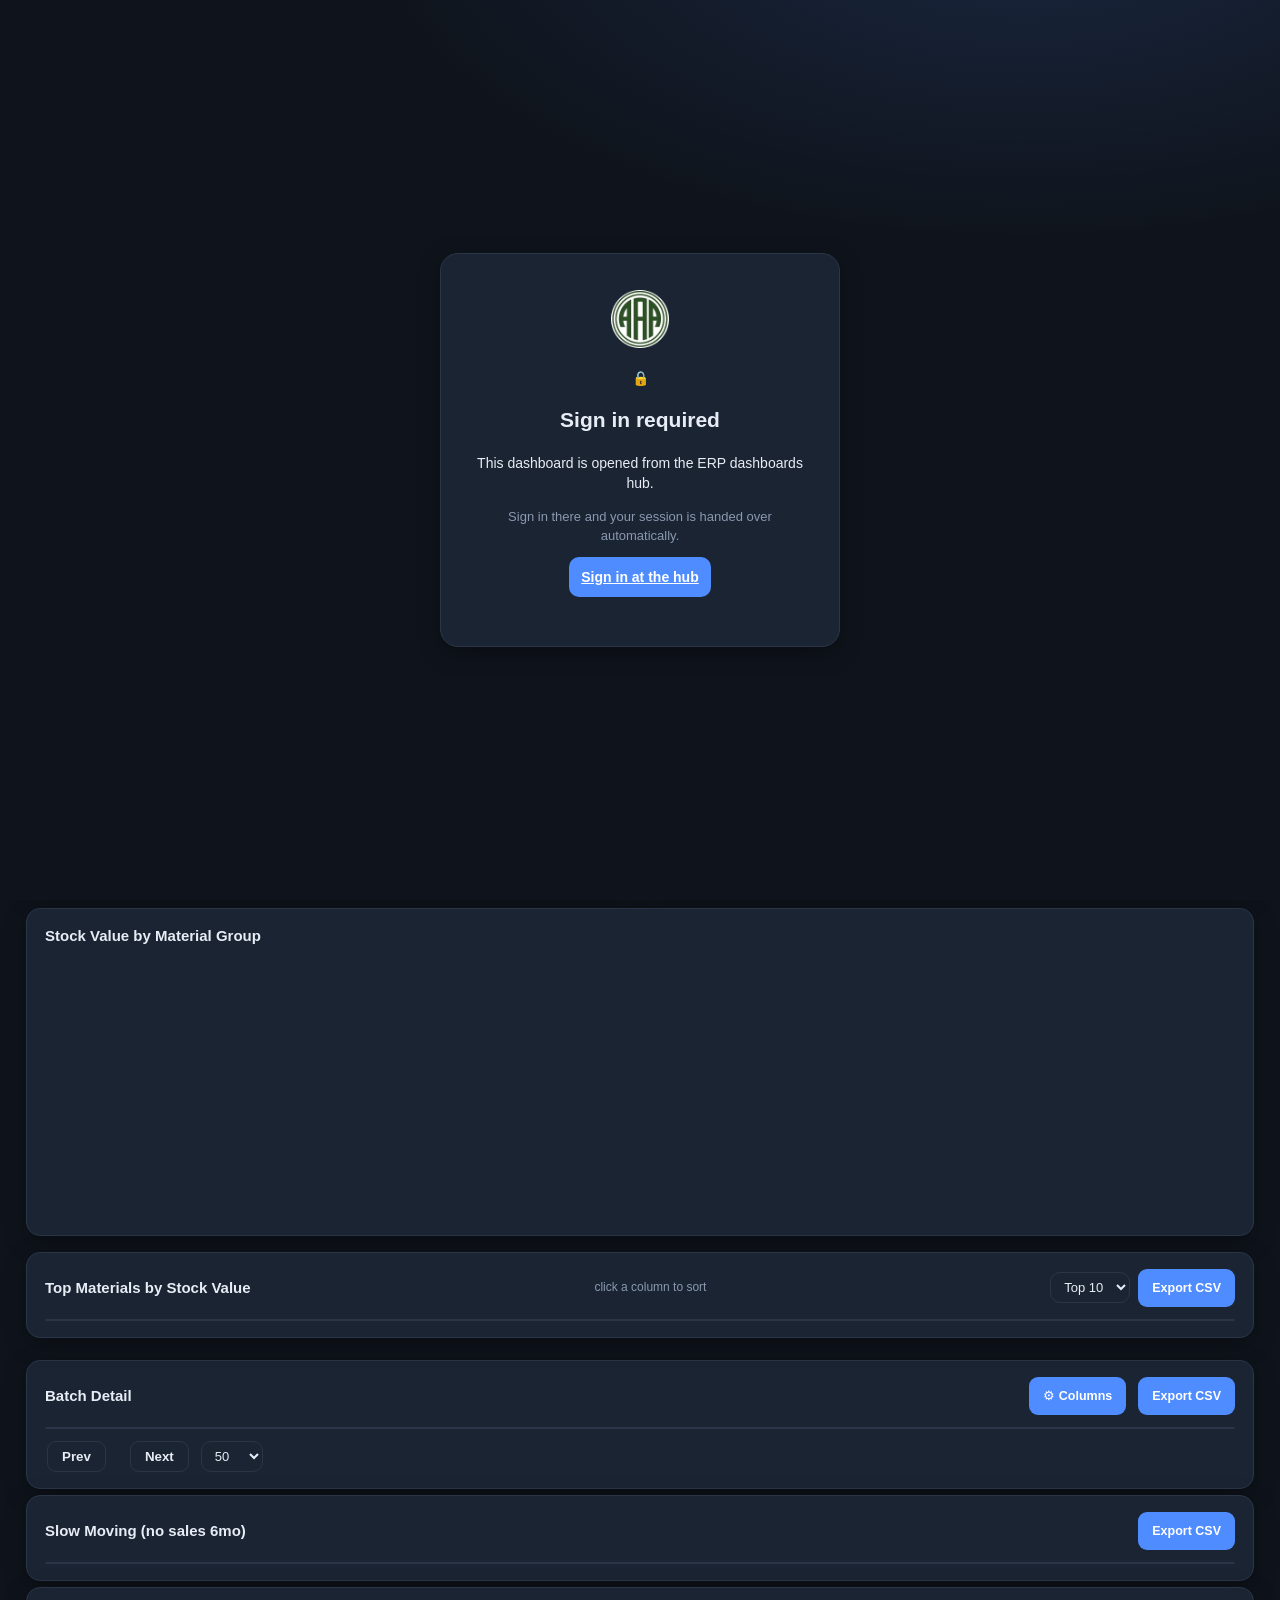
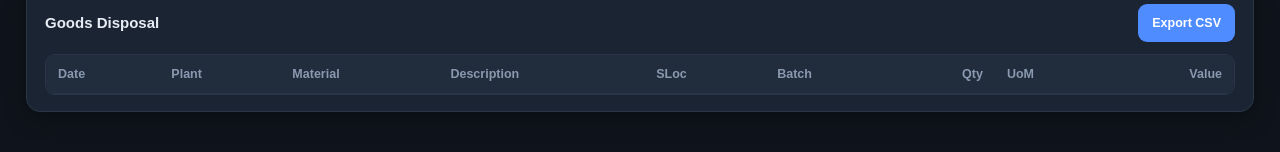
==== commit e5dd1a14: "Aging-aaa (No Vendor): apply Batch Detail column chooser + HUOM column, KPI qty/batch subs - Re-embe" ====
--- a/aging-aaa/index.html
+++ b/aging-aaa/index.html
@@ -150,6 +150,13 @@
 .table-actions{display:flex;align-items:center;gap:12px}
 .btn-export{background:var(--accent);border:none;color:#fff;font-weight:600;padding:0 14px;height:38px;border-radius:9px;cursor:pointer;font-size:12.5px;display:inline-flex;align-items:center}
 .btn-export:hover{filter:brightness(1.08)}
+.colman{position:relative}
+.colman-menu{display:none;position:absolute;right:0;top:calc(100% + 6px);z-index:40;min-width:190px;max-height:360px;overflow:auto;background:var(--panel);border:1px solid var(--border);border-radius:10px;padding:6px;box-shadow:0 8px 30px rgba(0,0,0,.35)}
+.colman-menu.open{display:block}
+.colman-item{display:flex;align-items:center;gap:8px;padding:5px 8px;border-radius:6px;cursor:pointer;font-size:12.5px;user-select:none}
+.colman-item:hover{background:var(--panel-2)}
+.colman-item input{accent-color:var(--accent);cursor:pointer}
+.colman-item span{color:var(--text)}
 .table-scroll{overflow:auto;max-height:520px;border:1px solid var(--line);border-radius:10px}
 table{border-collapse:collapse;width:100%;font-size:12.5px}
 thead th{position:sticky;top:0;background:var(--panel-2);color:var(--muted);text-align:left;
@@ -410,6 +417,10 @@
       <h2>Batch Detail</h2>
       <div class="table-actions">
         <span id="table-count" class="hint"></span>
+        <div class="colman">
+          <button id="colman-toggle" class="btn-export" title="Show / hide columns">⚙ Columns</button>
+          <div class="colman-menu" id="colman-menu"></div>
+        </div>
         <button id="export-csv" class="btn-export">Export CSV</button>
       </div>
     </div>
@@ -747,8 +758,8 @@
 
 </script>
   <script src="../aging/assets/chart.umd.min.js"></script>
-  <script src="../aging/data/data.js?v=20260920d"></script>
-  <script>/* Material Aging Dashboard — client-side analytics over material_aging.json */
+  <script src="../aging/data/data.js?v=20260921b"></script>
+    <script>/* Material Aging Dashboard — client-side analytics over material_aging.json */
 'use strict';
 
 const BUCKETS = ["Expired","0-30","31-60","61-90","91-120"];
@@ -761,7 +772,8 @@
 let META = {};
 const state = {
   werks: new Set(), vkorg: "", extwg: "", matkl: "", bucket: "", search: "",
-  sortKey: "value", sortDir: -1, page: 1, pageSize: 50
+  sortKey: "value", sortDir: -1, page: 1, pageSize: 50,
+  hiddenCols: new Set(['bukrs','name2','ntgew','umrez','ma_price','ewbez'])
 };
 const charts = {};
 
@@ -797,10 +809,10 @@
 /* ---------- aggregation ---------- */
 function aggregate(rows){
   let totalQty=0,totalVal=0,expiredQty=0,expiredVal=0,batches=rows.length;
-  let deadStockVal=0, sl01ExpiredVal=0;
+  let deadStockVal=0, sl01ExpiredVal=0, deadQty=0, deadHuom=0; const deadChargSet=new Set();
   const seenMat=new Map(); // matnr -> avg_monthly_active (distinct, avoids batch double-count)
   const byBucket={}, byRegion={}, byMgrp={}, byRegionBucket={}, byMgrpBucket={}, byMatnr={}, byMatnrBucket={};
-  BUCKETS.forEach(b=>byBucket[b]={qty:0,val:0,batches:0});
+  BUCKETS.forEach(b=>byBucket[b]={qty:0,val:0,batches:0,huom:0,chargSet:new Set()});
   for(const r of rows){
     const q=r.clabs||0, v=r.value||0;
     totalQty+=q; totalVal+=v;
@@ -808,7 +820,7 @@
       expiredQty+=q; expiredVal+=v;
       if(r.lgort==='SL01') sl01ExpiredVal+=v;
     }
-    const b=r.aging_bucket; if(byBucket[b]){byBucket[b].qty+=q;byBucket[b].val+=v;byBucket[b].batches++;}
+    const b=r.aging_bucket; if(byBucket[b]){byBucket[b].qty+=q;byBucket[b].val+=v;byBucket[b].batches++;byBucket[b].huom+=(r.umrez&&q)?q/r.umrez:0;byBucket[b].chargSet.add(r.charg);}
     const rg=r.regio||'(none)'; byRegion[rg]=(byRegion[rg]||0)+v;
     if(!byRegionBucket[rg]){byRegionBucket[rg]={};BUCKETS.forEach(x=>byRegionBucket[rg][x]=0);}
     if(byRegionBucket[rg][b]!==undefined)byRegionBucket[rg][b]+=v;
@@ -821,6 +833,7 @@
     // dead stock = material with NO sales in last 6 months (avg_monthly_active null/0)
     const am=r.avg_monthly_active;
     if(am===null||am===undefined||am===0){
+      deadQty+=q; deadHuom+=(r.umrez&&q)?q/r.umrez:0; deadChargSet.add(r.charg);
       if(!seenMat.has(r.matnr)) deadStockVal+=v;
     }
     if(!seenMat.has(r.matnr)) seenMat.set(r.matnr, am);
@@ -829,18 +842,17 @@
   let totalAvgDaily=0;
   for(const [,am] of seenMat){ if(am) totalAvgDaily+=am/30; }
   const coverageDays=totalAvgDaily>0?totalQty/totalAvgDaily:null;
-  return {totalQty,totalVal,expiredQty,expiredVal,batches,deadStockVal,sl01ExpiredVal,coverageDays,byBucket,byRegion,byMgrp,byRegionBucket,byMgrpBucket,byMatnr,byMatnrBucket};
+  return {totalQty,totalVal,expiredQty,expiredVal,batches,deadStockVal,deadQty,deadHuom,deadChargSet,sl01ExpiredVal,coverageDays,byBucket,byRegion,byMgrp,byRegionBucket,byMgrpBucket,byMatnr,byMatnrBucket};
 }
 
 /* ---------- KPIs ---------- */
 function renderKPIs(a){
-  const expiredPct=a.totalVal?a.expiredVal/a.totalVal*100:0;
-  const deadPct=a.totalVal?a.deadStockVal/a.totalVal*100:0;
   // Near expiry = total across all in-scope future buckets (0-30 .. 91-120)
   const nearB=['0-30','31-60','61-90','91-120'];
   const nearVal=nearB.reduce((s,b)=>s+(a.byBucket[b]?.val||0),0);
   const nearQty=nearB.reduce((s,b)=>s+(a.byBucket[b]?.qty||0),0);
-  const nearBatches=nearB.reduce((s,b)=>s+(a.byBucket[b]?.batches||0),0);
+  const nearHuom=nearB.reduce((s,b)=>s+(a.byBucket[b]?.huom||0),0);
+  const nearCharg=new Set(); nearB.forEach(b=>(a.byBucket[b]?.chargSet||[]).forEach(c=>nearCharg.add(c)));
   // Non-Expired Damaged Value = value at damaged storage locations (SLDG, DG01, DG04),
   // NOT expired, sourced from fact_inventory (export embeds it as payload.damaged —
   // includes non-batch MARD rows; expired = vfdat < today excluded). These rows are
@@ -853,12 +865,21 @@
   && (!state.matkl||r.matkl===state.matkl)
   ));
   const damagedVal=damaged.reduce((s,r)=>s+(r.value||0),0);
+  const dmgQty=damaged.reduce((s,r)=>s+(r.clabs||0),0);
+  const dmgHuom=damaged.reduce((s,r)=>s+((r.umrez&&r.clabs)?r.clabs/r.umrez:0),0);
+  const dmgCharg=new Set(damaged.map(r=>r.charg).filter(Boolean));
+  // Goods disposal (fact_gdrn), filter-scoped
+  const gdRows=gdrnFiltered();
+  const gdVal=gdRows.reduce((s,r)=>s+(r.dmbtr||0),0);
+  const gdQty=gdRows.reduce((s,r)=>s+(r.menge||0),0);
+  const gdHuom=gdRows.reduce((s,r)=>s+((r.umrez&&r.menge)?r.menge/r.umrez:0),0);
+  const gdCharg=new Set(gdRows.map(r=>r.charg).filter(Boolean));
   const cards=[
-    {cls:'k-expired',label:'Expired Value',value:fmtMoney(a.expiredVal),sub:fmtNum(expiredPct,1)+'% of stock · '+fmtInt(a.byBucket['Expired'].batches)+' batches'},
-    {cls:'k-near',label:'NEAR EXPIRY',value:fmtMoney(nearVal),sub:fmtNum(nearQty,0)+' units · '+fmtInt(nearBatches)+' batches (0-120d)'},
-    {cls:'k-damaged',label:'Non-Expired Damaged Value',value:fmtMoney(damagedVal),sub:fmtNum(damaged.length,0)+' SLocs (SLDG · DG01 · DG04)'},
-    {cls:'',label:'Goods Disposal YTD',value:fmtMoney(gdrnFiltered().reduce((s,r)=>s+(r.dmbtr||0),0)),sub:'Item Count · '+fmtInt(gdrnFiltered().length)},
-    {cls:'k-active',label:'Slow Moving (no sales 6mo)',value:fmtMoney(a.deadStockVal),sub:fmtNum(deadPct,1)+'% of stock value'},
+    {cls:'k-expired',label:'Expired Value',value:fmtMoney(a.expiredVal),sub:'Qty (PC) '+fmtNum(a.byBucket['Expired'].qty,0)+' · Qty (HUOM) '+fmtNum(a.byBucket['Expired'].huom,0)+' · '+fmtInt(a.byBucket['Expired'].chargSet.size)+' batches'},
+    {cls:'k-near',label:'NEAR EXPIRY',value:fmtMoney(nearVal),sub:'Qty (PC) '+fmtNum(nearQty,0)+' · Qty (HUOM) '+fmtNum(nearHuom,0)+' · '+fmtInt(nearCharg.size)+' batches'},
+    {cls:'k-damaged',label:'Non-Expired Damaged Value',value:fmtMoney(damagedVal),sub:'Qty (PC) '+fmtNum(dmgQty,0)+' · Qty (HUOM) '+fmtNum(dmgHuom,0)+' · '+fmtInt(dmgCharg.size)+' batches'},
+    {cls:'',label:'Goods Disposal YTD',value:fmtMoney(gdVal),sub:'Qty (PC) '+fmtNum(gdQty,0)+' · Qty (HUOM) '+fmtNum(gdHuom,0)+' · '+fmtInt(gdCharg.size)+' batches'},
+    {cls:'k-active',label:'Slow Moving (no sales 6mo)',value:fmtMoney(a.deadStockVal),sub:'Qty (PC) '+fmtNum(a.deadQty,0)+' · Qty (HUOM) '+fmtNum(a.deadHuom,0)+' · '+fmtInt(a.deadChargSet.size)+' batches'},
   ];
   document.getElementById('kpis').innerHTML=cards.map(c=>`
     <div class="kpi ${c.cls}">
@@ -1072,10 +1093,11 @@
   {k:'lgort',t:'SLoc',cls:''},
   {k:'charg',t:'Batch',cls:''},
   {k:'ewbez',t:'Ext. Mat. Grp',cls:''},
-  {k:'clabs',t:'Qty',cls:'num'},
+  {k:'clabs',t:'Qty (PC)',cls:'num'},
   {k:'umrez',t:'Factor',cls:'num'},
-  {k:'huom',t:'HUOM (Qty/Factor)',cls:'num'},
-  {k:'ntgew',t:'Net Wt (KG)',cls:'num'},
+  {k:'huom',t:'Qty (HUOM)',cls:'num'},
+  {k:'meins_huom',t:'HUOM',cls:''},
+  {k:'ntgew',t:'Unit Weight (KG)',cls:'num'},
   {k:'weight_t',t:'Weight (T)',cls:'num'},
   {k:'ma_price',t:'mavg_cost',cls:'num'},
   {k:'value',t:'Stock Value',cls:'num'},
@@ -1088,8 +1110,29 @@
   if(m[0]==='3') return 'Raw Materials';
   return r.ewbez||r.extwg||'';
 }
+// Column chooser for the Batch Detail table: show/hide columns (mirrors inventory Material Analysis).
+function DetailVisibleCols(){ const vis=COLS.filter(c=>!state.hiddenCols.has(c.k)); return vis.length?vis:COLS; }
+function initColMan(){
+  const menu=document.getElementById('colman-menu'); if(!menu) return;
+  menu.innerHTML=COLS.map(c=>{
+    const on=!state.hiddenCols.has(c.k);
+    return `<label class="colman-item"><input type="checkbox" data-k="${c.k}" ${on?'checked':''}><span>${esc(c.t)}</span></label>`;
+  }).join('');
+  menu.querySelectorAll('input').forEach(inp=>{
+    inp.onchange=()=>{
+      if(inp.checked) state.hiddenCols.delete(inp.dataset.k);
+      else state.hiddenCols.add(inp.dataset.k);
+      refresh();
+    };
+  });
+  document.getElementById('colman-toggle').onclick=e=>{
+    e.stopPropagation();
+    menu.classList.toggle('open');
+  };
+  document.addEventListener('click',e=>{ if(!e.target.closest('.colman')) menu.classList.remove('open'); });
+}
 function renderTable(rows){
-  const cols=COLS;
+  const cols=DetailVisibleCols();
   document.querySelector('#detail-table thead').innerHTML=
     '<tr>'+cols.map(c=>`<th data-k="${c.k}" class="${c.cls}">${c.t}${state.sortKey===c.k?(state.sortDir<0?' ▼':' ▲'):''}</th>`).join('')+'</tr>';
   const sorted=[...rows].sort((x,y)=>{
@@ -1113,6 +1156,7 @@
       if(c.k==='ewbez') return `<td>${esc(extGrpLabel(r))}</td>`;
       if(c.k==='weight_t') return `<td class="num">${r.weight_t==null?'—':fmtNum(r.weight_t,3)}</td>`;
       if(c.k==='huom') return `<td class="num">${r.huom==null?'—':fmtNum(r.huom,2)}</td>`;
+      if(c.k==='meins_huom') return `<td>${esc(r.meins_huom||'—')}</td>`;
       if(c.k==='ntgew') return `<td class="num">${r.ntgew==null?'—':fmtNum(r.ntgew,3)}</td>`;
       if(c.k==='umrez') return `<td class="num">${r.umrez==null?'—':fmtNum(r.umrez,3)}</td>`;
       if(c.cls==='num'){const v=r[c.k];return `<td class="num">${c.k==='value'?fmtMoney(v):fmtNum(v,c.k==='clabs'?0:2)}</td>`;}
@@ -1137,8 +1181,9 @@
 }
 
 function exportCSV(rows){
-  const head=['Material','Description','Plant','Sales Org','Plant Class','SLoc','Plant Name','Region','Batch','Ext. Mat. Grp','Qty','Factor','HUOM (Qty/Factor)','Net Wt (KG)','Weight (T)','mavg_cost','Stock Value','Aging Bucket'];
-  const cols=['matnr','maktx','werks','bukrs','name2','lgort','name1','regio','charg','extgrp','clabs','umrez','huom','ntgew','weight_t','ma_price','value','aging_bucket'];
+  const cols=DetailVisibleCols();
+  const head=cols.map(c=>c.t);
+  const keys=cols.map(c=>c.k);
   const data=rows.map(r=>{
     const o={...r};
     const nt=(r.ntgew==null?null:r.ntgew);
@@ -1147,7 +1192,7 @@
     o.extgrp=extGrpLabel(r);
     return o;
   });
-  csvFrom(data, head, cols, 'material_aging_filtered.csv');
+  csvFrom(data, head, keys, 'material_aging_filtered.csv');
 }
 
 /* ---------- dead stock table ---------- */
@@ -1393,6 +1438,7 @@
   document.getElementById('next').onclick=()=>{state.page++;renderTable(applyFilters());};
   document.getElementById('page-size').onchange=e=>{state.pageSize=+e.target.value;state.page=1;renderTable(applyFilters());};
   document.getElementById('export-csv').onclick=()=>exportCSV(applyFilters());
+  initColMan();
   document.getElementById('export-dead-csv').onclick=()=>{
     const head=['Material','Description','Mat. Grp','Total Qty','Stock Value','Aging Bucket','Last Sales Date'];
     const cols=['matnr','maktx','ewbez','qty','value','bucket','lastSales'];
